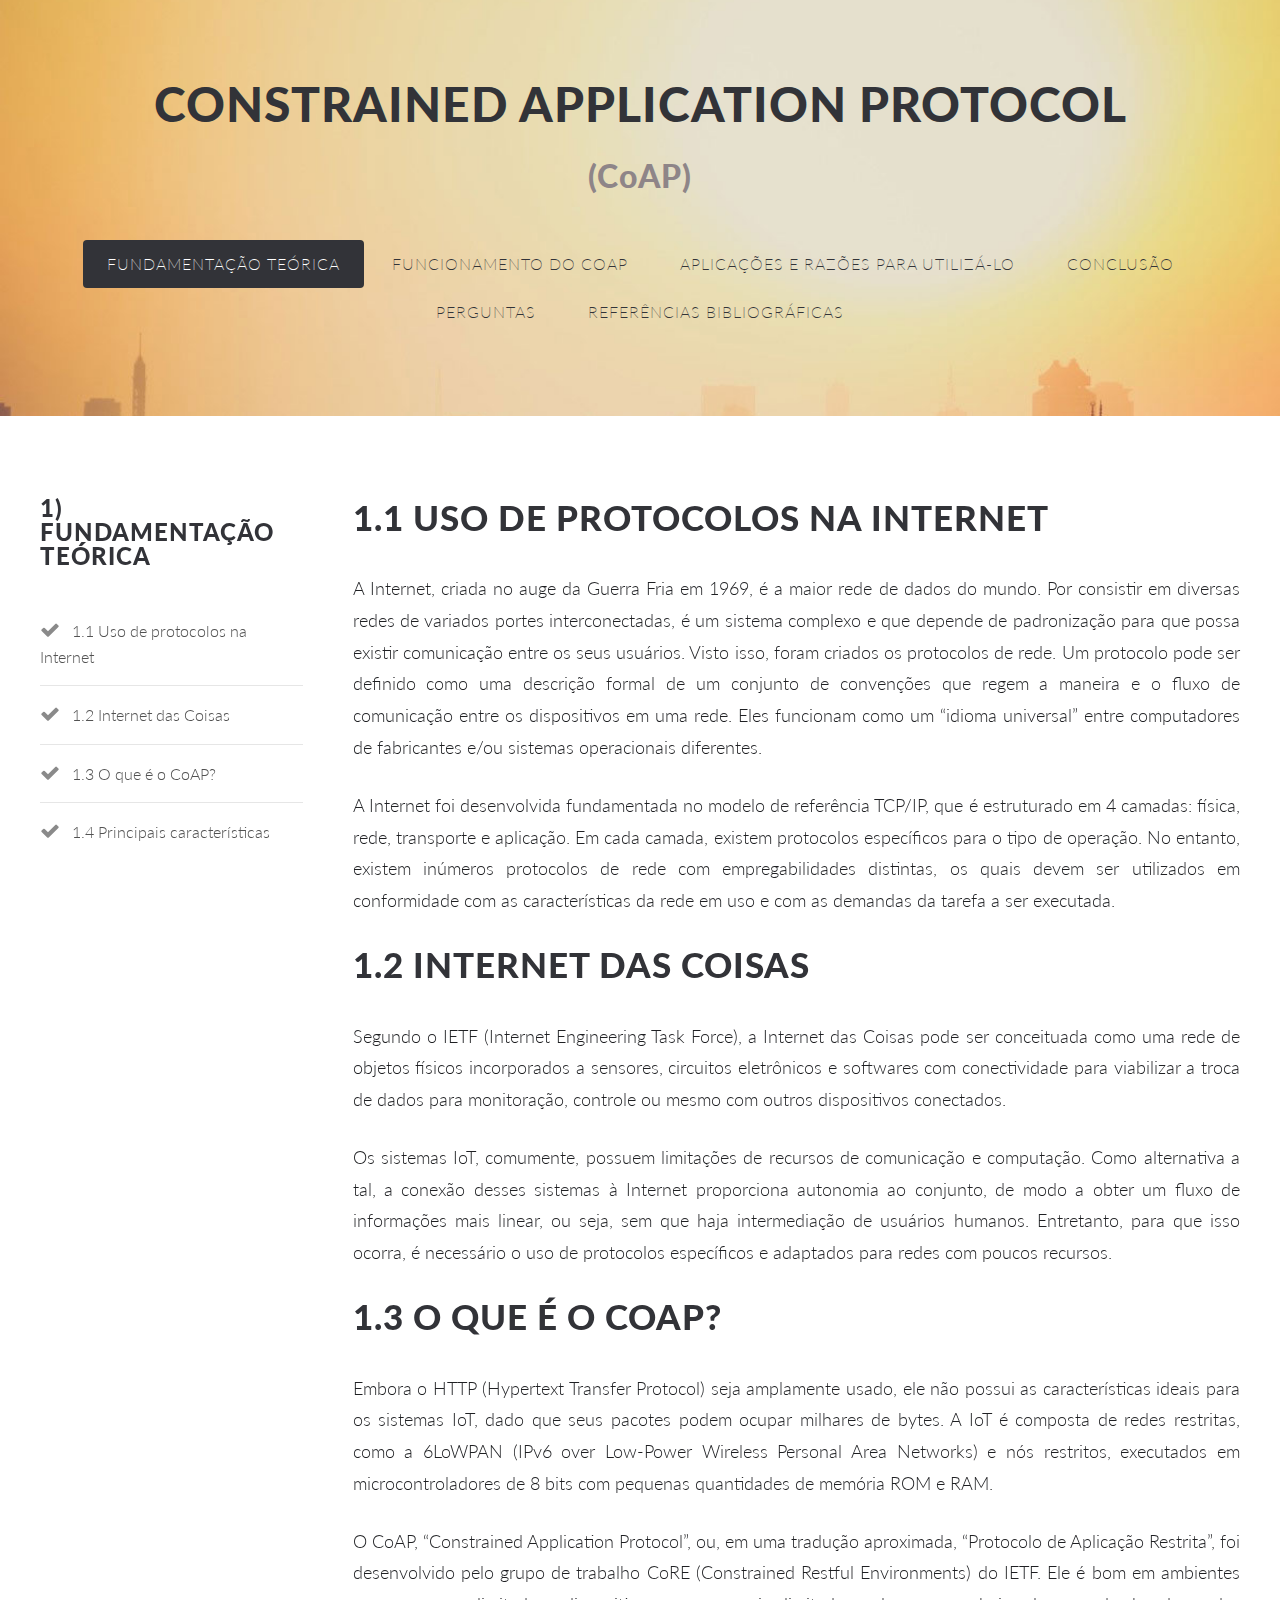
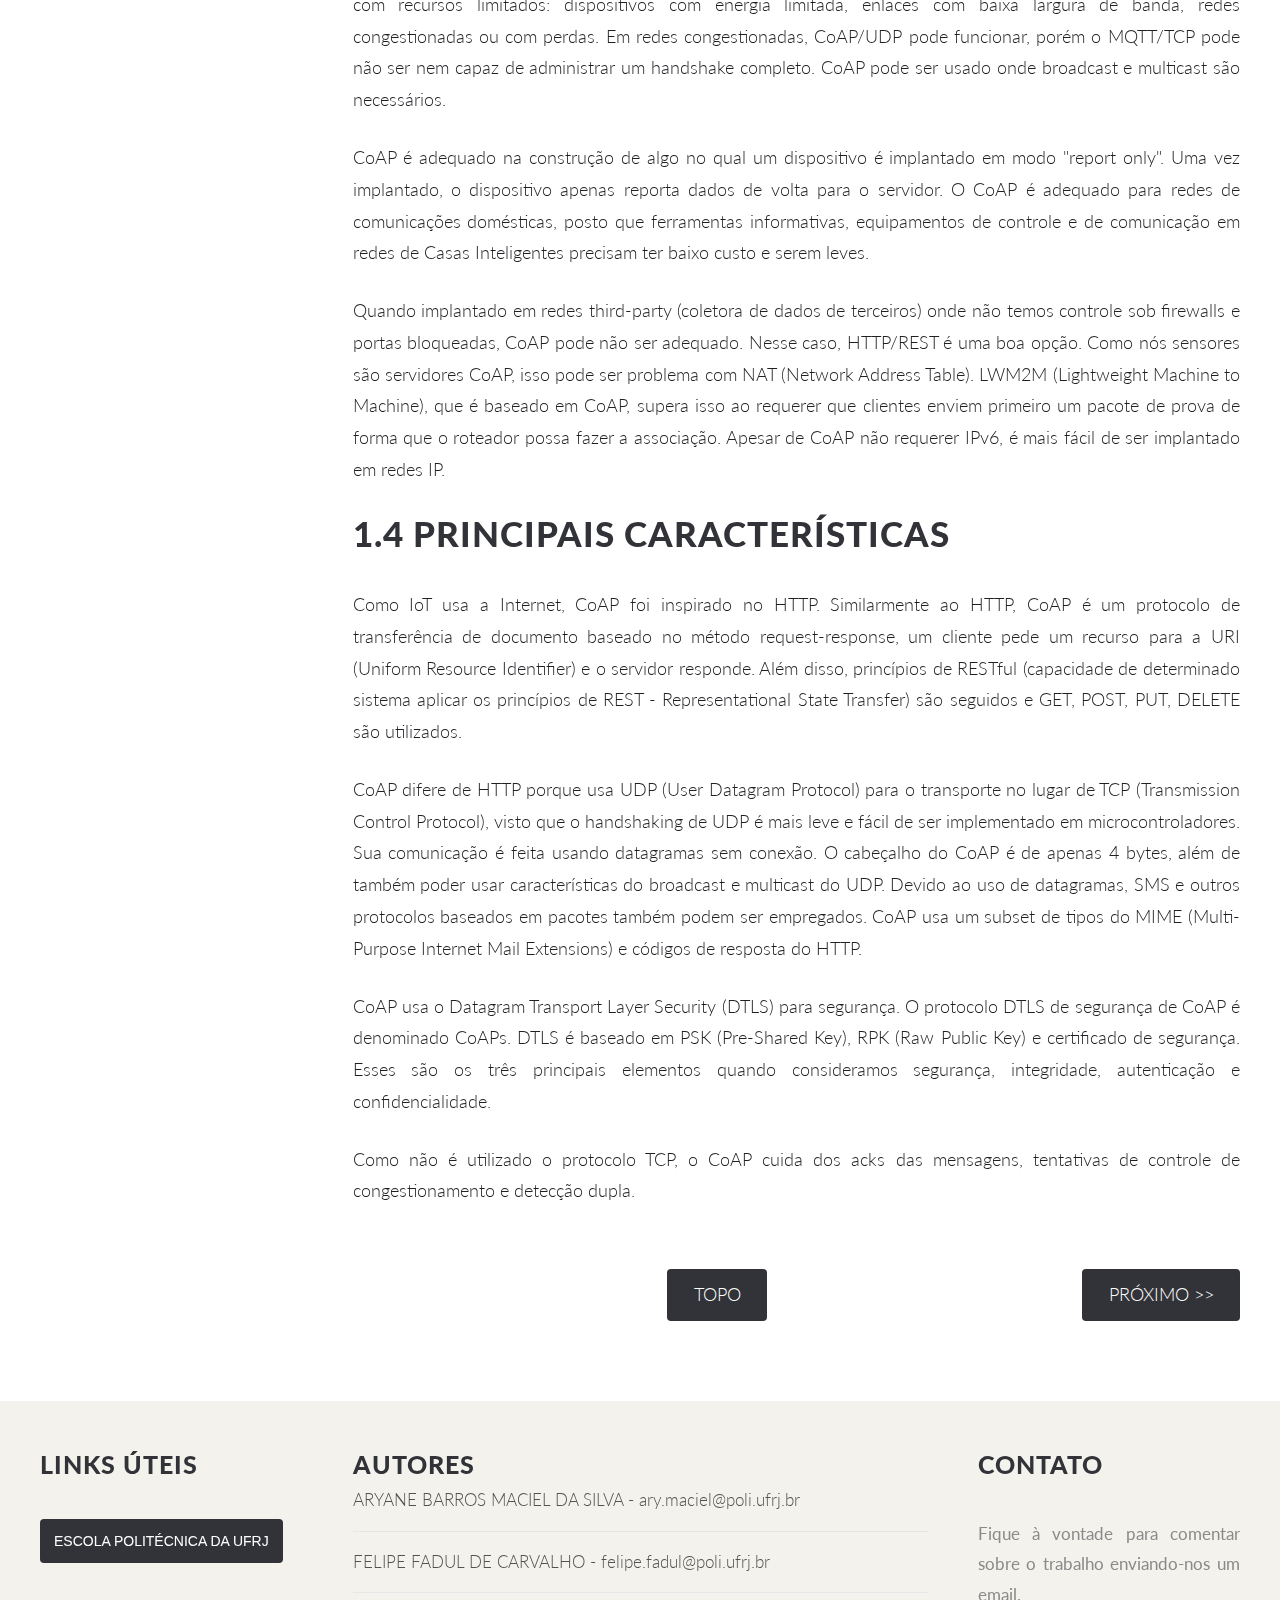
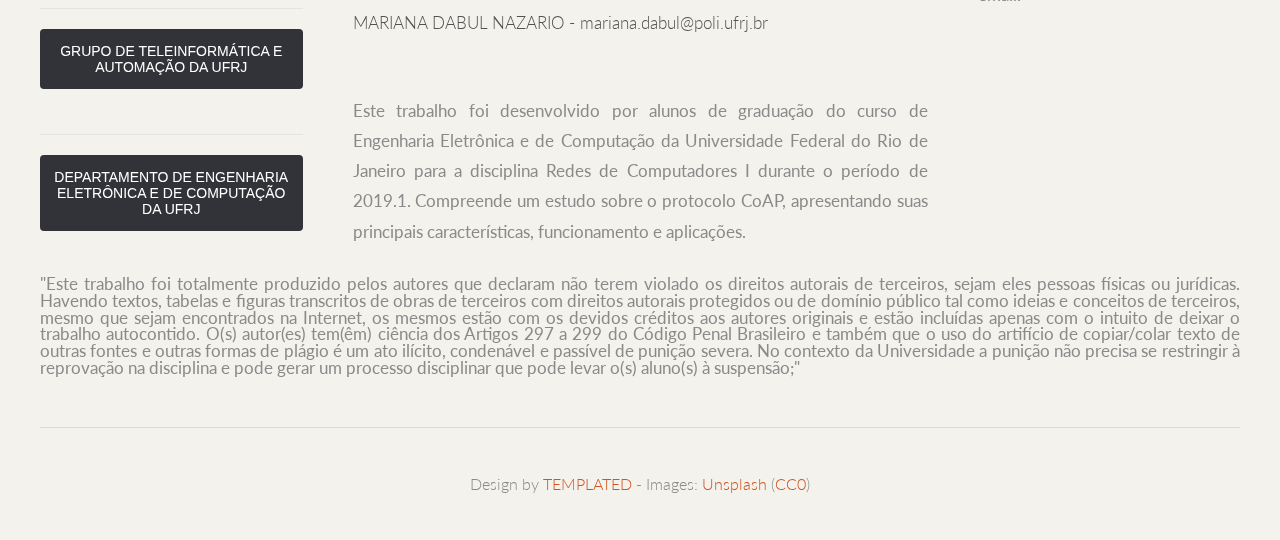
==== index.html @ 6d201aab "Adicionando conteúdo das páginas "Fundamentação Teórica" e "Funcionamento do CoAP"." ====
<!DOCTYPE HTML>
<!--
	Synchronous by TEMPLATED
    templated.co @templatedco
    Released for free under the Creative Commons Attribution 3.0 license (templated.co/license)
-->
<html>

<head>
	<title>CoAP</title>
	<meta http-equiv="content-type" content="text/html; charset=utf-8" />
	<meta name="description" content="" />
	<meta name="keywords" content="" />
	<link href='http://fonts.googleapis.com/css?family=Lato:300,400,700,900' rel='stylesheet' type='text/css'>
	<!--[if lte IE 8]><script src="js/html5shiv.js"></script><![endif]-->
	<script src="http://ajax.googleapis.com/ajax/libs/jquery/1.11.0/jquery.min.js"></script>
	<script src="js/skel.min.js"></script>
	<script src="js/skel-panels.min.js"></script>
	<script src="js/init.js"></script>
	<script type="text/javascript">
		function gerarLinkEmail(nome, usuario, dominio, assunto) {
			document.write("<a href=\"mailto");
			document.write(":" + usuario + "&#064;");
			document.write(dominio + "?subject=" + assunto + "\">" + nome + ' - ' + usuario + "&#064;" + dominio + "<\/a>");
		}
	</script>
	<noscript>
		<link rel="stylesheet" href="css/skel-noscript.css" />
		<link rel="stylesheet" href="css/style.css" />
	</noscript>
	<!--[if lte IE 8]><link rel="stylesheet" href="css/ie/v8.css" /><![endif]-->
	<!--[if lte IE 9]><link rel="stylesheet" href="css/ie/v9.css" /><![endif]-->
</head>

<body>
	<div id="wrapper">

		<!-- Header -->
		<div id="header">
			<div class="container">

				<!-- Logo -->
				<div id="logo">
					<h1><a href="#">Constrained Application Protocol</a></h1>
					<span><a href="#">(CoAP)</a></span>
				</div>

				<!-- Nav -->
				<nav id="nav">
					<ul>
						<li class="active"><a href="index.html">Fundamentação Teórica</a></li>
						<li><a href="funcionamento.html">Funcionamento do CoAP</a></li>
						<li><a href="aplicacoes.html">Aplicações e razões para utilizá-lo</a></li>
						<li><a href="conclusao.html">Conclusão</a></li>
						<li><a href="perguntas.html">Perguntas</a></li>
						<li><a href="referencias.html">Referências bibliográficas</a></li>
					</ul>
				</nav>
			</div>
		</div>
		<!-- /Header -->

		<div id="page">
			<div class="container">
				<div class="row">
					<div class="3u">
						<section id="sidebard2">
							<header>
								<h2>1) Fundamentação Teórica</h2>
							</header>
							<ul class="style1">
								<li class="first"><span class="fa fa-check"></span><a href="#">1.1 Uso de protocolos na	Internet</a></li>
								<li><span class="fa fa-check"></span><a href="#">1.2 Internet das Coisas</a></li>
								<li><span class="fa fa-check"></span><a href="#">1.3 O que é o CoAP?</a></li>
								<li><span class="fa fa-check"></span><a href="#">1.4 Principais características</a></li>
							</ul>
						</section>
					</div>

					<div class="9u skel-cell-important">
						<section id="content">
							<header>
								<h2>1.1 Uso de protocolos na Internet</h2>
							</header>
							<p>
								A Internet, criada no auge da Guerra Fria em 1969, é a maior rede de dados do mundo. Por
								consistir em diversas redes de variados portes interconectadas, é um sistema complexo e
								que depende de padronização para que possa existir comunicação entre os seus usuários.
								Visto isso, foram criados os protocolos de rede. Um protocolo pode ser definido como uma
								descrição formal de um conjunto de convenções que regem a maneira e o fluxo de
								comunicação entre os dispositivos em uma rede. Eles funcionam como um “idioma universal”
								entre computadores de fabricantes e/ou sistemas operacionais diferentes.
							</p>
							<p>
								A Internet foi desenvolvida fundamentada no modelo de referência TCP/IP, que é
								estruturado em 4 camadas: física, rede, transporte e aplicação. Em cada camada, existem
								protocolos específicos para o tipo de operação. No entanto, existem inúmeros protocolos
								de rede com empregabilidades distintas, os quais devem ser utilizados em conformidade
								com as características da rede em uso e com as demandas da tarefa a ser executada.
							</p>

							<header>
								<h2>1.2 Internet das Coisas</h2>
							</header>
							<p>
								Segundo o IETF (Internet Engineering Task Force), a Internet das Coisas pode ser
								conceituada como uma rede de objetos físicos incorporados a sensores, circuitos
								eletrônicos e softwares com conectividade para viabilizar a troca de dados para
								monitoração, controle ou mesmo com outros dispositivos conectados.
							</p>
							<p>
								Os sistemas IoT, comumente, possuem limitações de recursos de comunicação e computação.
								Como alternativa a tal, a conexão desses sistemas à Internet proporciona autonomia ao
								conjunto, de modo a obter um fluxo de informações mais linear, ou seja, sem que haja
								intermediação de usuários humanos. Entretanto, para que isso ocorra, é necessário o uso
								de protocolos específicos e adaptados para redes com poucos recursos.
							</p>

							<header>
								<h2>1.3 O que é o CoAP?</h2>
							</header>
							<p>
								Embora o HTTP (Hypertext Transfer Protocol) seja amplamente usado, ele não possui as
								características ideais para os sistemas IoT, dado que seus pacotes podem ocupar milhares
								de bytes. A IoT é composta de redes restritas, como a 6LoWPAN (IPv6 over Low-Power
								Wireless Personal Area Networks) e nós restritos, executados em microcontroladores de 8
								bits com pequenas quantidades de memória ROM e RAM.
							</p>
							<p>
								O CoAP, “Constrained Application Protocol”, ou, em uma tradução aproximada, “Protocolo
								de Aplicação Restrita”, foi desenvolvido pelo grupo de trabalho CoRE (Constrained
								Restful Environments) do IETF. Ele é bom em ambientes com recursos limitados:
								dispositivos com energia limitada, enlaces com baixa largura de banda, redes
								congestionadas ou com perdas. Em redes congestionadas, CoAP/UDP pode funcionar, porém o
								MQTT/TCP pode não ser nem capaz de administrar um handshake completo. CoAP pode ser
								usado onde broadcast e multicast são necessários.
							</p>
							<p>
								CoAP é adequado na construção de algo no qual um dispositivo é implantado em modo
								"report only". Uma vez implantado, o dispositivo apenas reporta dados de volta para o
								servidor. O CoAP é adequado para redes de comunicações domésticas, posto que ferramentas
								informativas, equipamentos de controle e de comunicação em redes de Casas Inteligentes
								precisam ter baixo custo e serem leves.
							</p>
							<p>
								Quando implantado em redes third-party (coletora de dados de terceiros) onde não temos
								controle sob firewalls e portas bloqueadas, CoAP pode não ser adequado. Nesse caso,
								HTTP/REST é uma boa opção. Como nós sensores são servidores CoAP, isso pode ser problema
								com NAT (Network Address Table). LWM2M (Lightweight Machine to Machine), que é baseado
								em CoAP, supera isso ao requerer que clientes enviem primeiro um pacote de prova de
								forma que o roteador possa fazer a associação. Apesar de CoAP não requerer IPv6, é mais
								fácil de ser implantado em redes IP.
							</p>

							<header>
								<h2>1.4 Principais características</h2>
							</header>
							<p>
								Como IoT usa a Internet, CoAP foi inspirado no HTTP. Similarmente ao HTTP, CoAP é um
								protocolo de transferência de documento baseado no método request-response, um cliente
								pede um recurso para a URI (Uniform Resource Identifier) e o servidor responde. Além
								disso, princípios de RESTful (capacidade de determinado sistema aplicar os princípios de
								REST - Representational State Transfer) são seguidos e GET, POST, PUT, DELETE são
								utilizados.
							</p>
							<p>
								CoAP difere de HTTP porque usa UDP (User Datagram Protocol) para o transporte no lugar
								de TCP (Transmission Control Protocol), visto que o handshaking de UDP é mais leve e
								fácil de ser implementado em microcontroladores. Sua comunicação é feita usando
								datagramas sem conexão. O cabeçalho do CoAP é de apenas 4 bytes, além de também poder
								usar características do broadcast e multicast do UDP. Devido ao uso de datagramas, SMS e
								outros protocolos baseados em pacotes também podem ser empregados. CoAP usa um subset de
								tipos do MIME (Multi-Purpose Internet Mail Extensions) e códigos de resposta do HTTP.
							</p>
							<p>
								CoAP usa o Datagram Transport Layer Security (DTLS) para segurança. O protocolo DTLS de
								segurança de CoAP é denominado CoAPs. DTLS é baseado em PSK (Pre-Shared Key), RPK (Raw
								Public Key) e certificado de segurança. Esses são os três principais elementos quando
								consideramos segurança, integridade, autenticação e confidencialidade.
							</p>
							<p>
								Como não é utilizado o protocolo TCP, o CoAP cuida dos acks das mensagens, tentativas de
								controle de congestionamento e detecção dupla.
							</p>
						</section>
						<div style="text-align: center">
							<a href="#" class="button">Topo</a>
							<a href="funcionamento.html" class="button" style="float: right">Próximo &gt&gt</a>
						</div>
					</div>
				</div>

			</div>
		</div>


		<!-- Footer -->
		<div id="footer">
			<div class="container">
				<div class="row">
					<div class="3u">
						<section id="box1">
							<header>
								<h2>Links úteis</h2>
							</header>
							<ul class="style3">
								<li class="first">
									<p class="linkButton"><a href="http://www.poli.ufrj.br/" target="_blank">Escola
											Politécnica da UFRJ</a></p>
								</li>
								<li>
									<p class="linkButton"><a href="https://www.gta.ufrj.br/" target="_blank">Grupo de
											Teleinformática e Automação da UFRJ</a></p>
								</li>
								<li>
									<p class="linkButton"><a href="https://www.del.ufrj.br/"
											target="_blank">Departamento de Engenharia Eletrônica e de Computação da
											UFRJ</a></p>
								</li>
							</ul>
						</section>
					</div>
					<div class="6u">
						<section id="box2">
							<header>
								<h2>Autores</h2>
								<ul class="style1">
									<li class="first">
										<script type="text/javascript">
											gerarLinkEmail('ARYANE BARROS MACIEL DA SILVA', 'ary&#046;maciel', 'poli&#046;ufrj&#046;br', 'Feedback sobre o site do CoAP...');
										</script>
									</li>
									<li>
										<script type="text/javascript">
											gerarLinkEmail('FELIPE FADUL DE CARVALHO', 'felipe&#046;fadul', 'poli&#046;ufrj&#046;br', 'Feedback sobre o site do CoAP...');
										</script>
									</li>
									<li>
										<script type="text/javascript">
											gerarLinkEmail('MARIANA DABUL NAZARIO', 'mariana&#046;dabul', 'poli&#046;ufrj&#046;br', 'Feedback sobre o site do CoAP...');
										</script>
									</li>
									<noscript>
										<em>Endereço de email protegido por JavaScript. Por favor, ative o JavaScript
											para visualizar o email.</em>
									</noscript>
								</ul>
							</header>
							<div style="text-align: justify">
								<p>Este trabalho foi desenvolvido por alunos de graduação do curso de Engenharia
									Eletrônica e de Computação da Universidade Federal do Rio de Janeiro para a
									disciplina Redes de Computadores I durante o período de 2019.1. Compreende um estudo
									sobre o protocolo <i>CoAP</i>, apresentando suas principais características,
									funcionamento e aplicações.</p>
							</div>
						</section>
					</div>
					<div class="3u">
						<section id="box3">
							<header>
								<h2>Contato</h2>
							</header>
							<div style="text-align: justify">
								<p>Fique à vontade para comentar sobre o trabalho enviando-nos um email.</p>
							</div>
						</section>
					</div>
					<div style="text-align: justify">
						"Este trabalho foi totalmente produzido pelos autores que declaram não terem violado os direitos
						autorais de terceiros, sejam eles pessoas físicas ou jurídicas. Havendo textos, tabelas e
						figuras transcritos de obras de terceiros com direitos autorais protegidos ou de domínio público
						tal como ideias e conceitos de terceiros, mesmo que sejam encontrados na Internet, os mesmos
						estão com os devidos créditos aos autores originais e estão incluídas apenas com o intuito de
						deixar o trabalho autocontido. O(s) autor(es) tem(êm) ciência dos Artigos 297 a 299 do Código
						Penal Brasileiro e também que o uso do artifício de copiar/colar texto de outras fontes e outras
						formas de plágio é um ato ilícito, condenável e passível de punição severa. No contexto da
						Universidade a punição não precisa se restringir à reprovação na disciplina e pode gerar um
						processo disciplinar que pode levar o(s) aluno(s) à suspensão;"
					</div>
				</div>
			</div>
		</div>

		<!-- Copyright -->
		<div id="copyright">
			<div class="container">
				Design by <a href="http://templated.co" target="_blank">TEMPLATED</a> - Images: <a
					href="http://unsplash.com" target="_blank">Unsplash</a> (<a href="https://unsplash.com/license"
					target="_blank">CC0</a>)
			</div>
		</div>

	</div>
</body>

</html>
---- css/skel-noscript.css ----
/* Resets (http://meyerweb.com/eric/tools/css/reset/ | v2.0 | 20110126 | License: none (public domain)) */

	html,body,div,span,applet,object,iframe,h1,h2,h3,h4,h5,h6,p,blockquote,pre,a,abbr,acronym,address,big,cite,code,del,dfn,em,img,ins,kbd,q,s,samp,small,strike,strong,sub,sup,tt,var,b,u,i,center,dl,dt,dd,ol,ul,li,fieldset,form,label,legend,table,caption,tbody,tfoot,thead,tr,th,td,article,aside,canvas,details,embed,figure,figcaption,footer,header,hgroup,menu,nav,output,ruby,section,summary,time,mark,audio,video{margin:0;padding:0;border:0;font-size:100%;font:inherit;vertical-align:baseline;}article,aside,details,figcaption,figure,footer,header,hgroup,menu,nav,section{display:block;}body{line-height:1;}ol,ul{list-style:none;}blockquote,q{quotes:none;}blockquote:before,blockquote:after,q:before,q:after{content:'';content:none;}table{border-collapse:collapse;border-spacing:0;}body{-webkit-text-size-adjust:none}

/* Box Model */

	*, *:before, *:after {
		-moz-box-sizing: border-box;
		-webkit-box-sizing: border-box;
		-o-box-sizing: border-box;
		-ms-box-sizing: border-box;
		box-sizing: border-box;
	}

/* Container */

	body {
		min-width: 1200px;
	}

	.container {
		width: 1200px;
		margin-left: auto;
		margin-right: auto;
	}

	/* Modifiers */
	
		.container.small {
			width: 900px;
		}

		.container.big {
			width: 100%;
			max-width: 1500px;
			min-width: 1200px;
		}

/* Grid */

	/* Cells */

		.\31 2u { width: 100% }
		.\31 1u { width: 91.6666666667% }
		.\31 0u { width: 83.3333333333% }
		.\39 u { width: 75% }
		.\38 u { width: 66.6666666667% }
		.\37 u { width: 58.3333333333% }
		.\36 u { width: 50% }
		.\35 u { width: 41.6666666667% }
		.\34 u { width: 33.3333333333% }
		.\33 u { width: 25% }
		.\32 u { width: 16.6666666667% }
		.\31 u { width: 8.3333333333% }
		.\-11u { margin-left: 91.6666666667% }
		.\-10u { margin-left: 83.3333333333% }
		.\-9u { margin-left: 75% }
		.\-8u { margin-left: 66.6666666667% }
		.\-7u { margin-left: 58.3333333333% }
		.\-6u { margin-left: 50% }
		.\-5u { margin-left: 41.6666666667% }
		.\-4u { margin-left: 33.3333333333% }
		.\-3u { margin-left: 25% }
		.\-2u { margin-left: 16.6666666667% }
		.\-1u { margin-left: 8.3333333333% }

		.row > * {
			padding: 50px 0 0 50px;
			float: left;
			-moz-box-sizing: border-box;
			-webkit-box-sizing: border-box;
			-o-box-sizing: border-box;
			-ms-box-sizing: border-box;
			box-sizing: border-box;
		}

		.row + .row > * {
			padding-top: 50px;
		}

		.row {
			margin-left: -50px;
		}

	/* Rows */

		.row:after {
			content: '';
			display: block;
			clear: both;
			height: 0;
		}

		.row:first-child > * {
			padding-top: 0;
		}

		.row > * {
			padding-top: 0;
		}

		/* Modifiers */

			/* Flush */

				.row.flush {
					margin-left: 0;
				}

				.row.flush > * {
					padding: 0 !important;
				}

			/* Quarter */

				.row.quarter > * {
					padding: 12.5px 0 0 12.5px;
				}

				.row.quarter + .row.quarter > * {
					padding-top: 12.5px;
				}

				.row.quarter {
					margin-left: -12.5px;
				}

			/* Half */

				.row.half > * {
					padding: 25px 0 0 25px;
				}

				.row.half + .row.half > * {
					padding-top: 25px;
				}

				.row.half {
					margin-left: -25px;
				}

			/* One and (a) Half */

				.row.oneandhalf > * {
					padding: 75px 0 0 75px;
				}

				.row.oneandhalf + .row.oneandhalf > * {
					padding-top: 75px;
				}

				.row.oneandhalf {
					margin-left: -75px;
				}

			/* Double */

				.row.double > * {
					padding: 100px 0 0 100px;
				}

				.row.double + .row.double > * {
					padding-top: 100px;
				}

				.row.double {
					margin-left: -100px;
				}
---- css/style.css ----
/*
	Synchronous by TEMPLATED
    templated.co @templatedco
    Released for free under the Creative Commons Attribution 3.0 license (templated.co/license)
*/

@charset 'UTF-8';
@font-face{font-family:'FontAwesome';src:url('font/fontawesome-webfont.eot?v=4.0.1');src:url('font/fontawesome-webfont.eot?#iefix&v=4.0.1') format('embedded-opentype'),url('font/fontawesome-webfont.woff?v=4.0.1') format('woff'),url('font/fontawesome-webfont.ttf?v=4.0.1') format('truetype'),url('font/fontawesome-webfont.svg?v=4.0.1#fontawesomeregular') format('svg');font-weight:normal;font-style:normal}

/*********************************************************************************/
/* Basic                                                                         */
/*********************************************************************************/

	body {
		margin: 0px;
		padding: 0px;
		background: #f3f2ed;
		font-family: 'Lato', sans-serif;
		font-size: 12pt;
		font-weight: 300;
		color: #8A8A8A;
	}

	h1, h2, h3 {
		margin: 0px;
		padding: 0px;
		font-weight: 300;
	}

	p {
		margin-bottom: 1.5em;
		line-height: 180%;
	}

	a {
		color: #D1551F;
	}

	strong {
		font-weight: 700;
		color: #2A2A2A;
	}

	/* Images */

		.image
		{
			display: inline-block;
		}
		
			.image img
			{
				display: block;
				width: 100%;
			}

			.image.featured
			{
				display: block;
				width: 100%;
				margin: 0 0 2em 0;
			}
			
			.image.full
			{
				display: block;
				width: 100%;
				margin: 0 0 2em 0;
			}
			
			.image.left
			{
				float: left;
				margin: 0 2em 2em 0;
			}
			
			.image.centered
			{
				display: block;
				margin: 0 0 2em 0;
			}

				.image.centered img
				{
					margin: 0 auto;
					width: auto;
				}


	header
	{
		margin-bottom: 2.5em;
	}

	header h2
	{
		letter-spacing: 1px;
		text-transform: uppercase;
		font-weight: 900;
		font-size: 1.5em;
		color: #323338;
	}

	header .byline
	{
	}
	
/*********************************************************************************/
/* Icons                                                                         */
/* Powered by Font Awesome by Dave Gandy | http://fontawesome.io                 */
/* Licensed under the SIL OFL 1.1 (font), MIT (CSS)                              */
/*********************************************************************************/

	.fa
	{
		text-decoration: none;
	}

		.fa.solo
		{
		}
		
			.fa.solo span
			{
				display: none;
			}

		.fa:before
		{
			display:inline-block;
			font-family: FontAwesome;
			font-size: 1.25em;
			text-decoration: none;
			font-style: normal;
			font-weight: normal;
			line-height: 1;
			-webkit-font-smoothing:antialiased;
			-moz-osx-font-smoothing:grayscale;
		}

		.fa-lg{font-size:1.3333333333333333em;line-height:.75em;vertical-align:-15%}
		.fa-2x{font-size:2em}
		.fa-3x{font-size:3em}
		.fa-4x{font-size:4em}
		.fa-5x{font-size:5em}
		.fa-fw{width:1.2857142857142858em;text-align:center}
		.fa-ul{padding-left:0;margin-left:2.142857142857143em;list-style-type:none}.fa-ul>li{position:relative}
		.fa-li{position:absolute;left:-2.142857142857143em;width:2.142857142857143em;top:.14285714285714285em;text-align:center}.fa-li.fa-lg{left:-1.8571428571428572em}
		.fa-border{padding:.2em .25em .15em;border:solid .08em #eee;border-radius:.1em}
		.pull-right{float:right}
		.pull-left{float:left}
		.fa.pull-left{margin-right:.3em}
		.fa.pull-right{margin-left:.3em}
		.fa-spin{-webkit-animation:spin 2s infinite linear;-moz-animation:spin 2s infinite linear;-o-animation:spin 2s infinite linear;animation:spin 2s infinite linear}
		@-moz-keyframes spin{0%{-moz-transform:rotate(0deg)} 100%{-moz-transform:rotate(359deg)}}@-webkit-keyframes spin{0%{-webkit-transform:rotate(0deg)} 100%{-webkit-transform:rotate(359deg)}}@-o-keyframes spin{0%{-o-transform:rotate(0deg)} 100%{-o-transform:rotate(359deg)}}@-ms-keyframes spin{0%{-ms-transform:rotate(0deg)} 100%{-ms-transform:rotate(359deg)}}@keyframes spin{0%{transform:rotate(0deg)} 100%{transform:rotate(359deg)}}.fa-rotate-90{filter:progid:DXImageTransform.Microsoft.BasicImage(rotation=1);-webkit-transform:rotate(90deg);-moz-transform:rotate(90deg);-ms-transform:rotate(90deg);-o-transform:rotate(90deg);transform:rotate(90deg)}
		.fa-rotate-180{filter:progid:DXImageTransform.Microsoft.BasicImage(rotation=2);-webkit-transform:rotate(180deg);-moz-transform:rotate(180deg);-ms-transform:rotate(180deg);-o-transform:rotate(180deg);transform:rotate(180deg)}
		.fa-rotate-270{filter:progid:DXImageTransform.Microsoft.BasicImage(rotation=3);-webkit-transform:rotate(270deg);-moz-transform:rotate(270deg);-ms-transform:rotate(270deg);-o-transform:rotate(270deg);transform:rotate(270deg)}
		.fa-flip-horizontal{filter:progid:DXImageTransform.Microsoft.BasicImage(rotation=0, mirror=1);-webkit-transform:scale(-1, 1);-moz-transform:scale(-1, 1);-ms-transform:scale(-1, 1);-o-transform:scale(-1, 1);transform:scale(-1, 1)}
		.fa-flip-vertical{filter:progid:DXImageTransform.Microsoft.BasicImage(rotation=2, mirror=1);-webkit-transform:scale(1, -1);-moz-transform:scale(1, -1);-ms-transform:scale(1, -1);-o-transform:scale(1, -1);transform:scale(1, -1)}
		.fa-stack{position:relative;display:inline-block;width:2em;height:2em;line-height:2em;vertical-align:middle}
		.fa-stack-1x,.fa-stack-2x{position:absolute;left:0;width:100%;text-align:center}
		.fa-stack-1x{line-height:inherit}
		.fa-stack-2x{font-size:2em}
		.fa-inverse{color:#fff}
		.fa-glass:before{content:"\f000"}
		.fa-music:before{content:"\f001"}
		.fa-search:before{content:"\f002"}
		.fa-envelope-o:before{content:"\f003"}
		.fa-heart:before{content:"\f004"}
		.fa-star:before{content:"\f005"}
		.fa-star-o:before{content:"\f006"}
		.fa-user:before{content:"\f007"}
		.fa-film:before{content:"\f008"}
		.fa-th-large:before{content:"\f009"}
		.fa-th:before{content:"\f00a"}
		.fa-th-list:before{content:"\f00b"}
		.fa-check:before{content:"\f00c"}
		.fa-times:before{content:"\f00d"}
		.fa-search-plus:before{content:"\f00e"}
		.fa-search-minus:before{content:"\f010"}
		.fa-power-off:before{content:"\f011"}
		.fa-signal:before{content:"\f012"}
		.fa-gear:before,.fa-cog:before{content:"\f013"}
		.fa-trash-o:before{content:"\f014"}
		.fa-home:before{content:"\f015"}
		.fa-file-o:before{content:"\f016"}
		.fa-clock-o:before{content:"\f017"}
		.fa-road:before{content:"\f018"}
		.fa-download:before{content:"\f019"}
		.fa-arrow-circle-o-down:before{content:"\f01a"}
		.fa-arrow-circle-o-up:before{content:"\f01b"}
		.fa-inbox:before{content:"\f01c"}
		.fa-play-circle-o:before{content:"\f01d"}
		.fa-rotate-right:before,.fa-repeat:before{content:"\f01e"}
		.fa-refresh:before{content:"\f021"}
		.fa-list-alt:before{content:"\f022"}
		.fa-lock:before{content:"\f023"}
		.fa-flag:before{content:"\f024"}
		.fa-headphones:before{content:"\f025"}
		.fa-volume-off:before{content:"\f026"}
		.fa-volume-down:before{content:"\f027"}
		.fa-volume-up:before{content:"\f028"}
		.fa-qrcode:before{content:"\f029"}
		.fa-barcode:before{content:"\f02a"}
		.fa-tag:before{content:"\f02b"}
		.fa-tags:before{content:"\f02c"}
		.fa-book:before{content:"\f02d"}
		.fa-bookmark:before{content:"\f02e"}
		.fa-print:before{content:"\f02f"}
		.fa-camera:before{content:"\f030"}
		.fa-font:before{content:"\f031"}
		.fa-bold:before{content:"\f032"}
		.fa-italic:before{content:"\f033"}
		.fa-text-height:before{content:"\f034"}
		.fa-text-width:before{content:"\f035"}
		.fa-align-left:before{content:"\f036"}
		.fa-align-center:before{content:"\f037"}
		.fa-align-right:before{content:"\f038"}
		.fa-align-justify:before{content:"\f039"}
		.fa-list:before{content:"\f03a"}
		.fa-dedent:before,.fa-outdent:before{content:"\f03b"}
		.fa-indent:before{content:"\f03c"}
		.fa-video-camera:before{content:"\f03d"}
		.fa-picture-o:before{content:"\f03e"}
		.fa-pencil:before{content:"\f040"}
		.fa-map-marker:before{content:"\f041"}
		.fa-adjust:before{content:"\f042"}
		.fa-tint:before{content:"\f043"}
		.fa-edit:before,.fa-pencil-square-o:before{content:"\f044"}
		.fa-share-square-o:before{content:"\f045"}
		.fa-check-square-o:before{content:"\f046"}
		.fa-move:before{content:"\f047"}
		.fa-step-backward:before{content:"\f048"}
		.fa-fast-backward:before{content:"\f049"}
		.fa-backward:before{content:"\f04a"}
		.fa-play:before{content:"\f04b"}
		.fa-pause:before{content:"\f04c"}
		.fa-stop:before{content:"\f04d"}
		.fa-forward:before{content:"\f04e"}
		.fa-fast-forward:before{content:"\f050"}
		.fa-step-forward:before{content:"\f051"}
		.fa-eject:before{content:"\f052"}
		.fa-chevron-left:before{content:"\f053"}
		.fa-chevron-right:before{content:"\f054"}
		.fa-plus-circle:before{content:"\f055"}
		.fa-minus-circle:before{content:"\f056"}
		.fa-times-circle:before{content:"\f057"}
		.fa-check-circle:before{content:"\f058"}
		.fa-question-circle:before{content:"\f059"}
		.fa-info-circle:before{content:"\f05a"}
		.fa-crosshairs:before{content:"\f05b"}
		.fa-times-circle-o:before{content:"\f05c"}
		.fa-check-circle-o:before{content:"\f05d"}
		.fa-ban:before{content:"\f05e"}
		.fa-arrow-left:before{content:"\f060"}
		.fa-arrow-right:before{content:"\f061"}
		.fa-arrow-up:before{content:"\f062"}
		.fa-arrow-down:before{content:"\f063"}
		.fa-mail-forward:before,.fa-share:before{content:"\f064"}
		.fa-resize-full:before{content:"\f065"}
		.fa-resize-small:before{content:"\f066"}
		.fa-plus:before{content:"\f067"}
		.fa-minus:before{content:"\f068"}
		.fa-asterisk:before{content:"\f069"}
		.fa-exclamation-circle:before{content:"\f06a"}
		.fa-gift:before{content:"\f06b"}
		.fa-leaf:before{content:"\f06c"}
		.fa-fire:before{content:"\f06d"}
		.fa-eye:before{content:"\f06e"}
		.fa-eye-slash:before{content:"\f070"}
		.fa-warning:before,.fa-exclamation-triangle:before{content:"\f071"}
		.fa-plane:before{content:"\f072"}
		.fa-calendar:before{content:"\f073"}
		.fa-random:before{content:"\f074"}
		.fa-comment:before{content:"\f075"}
		.fa-magnet:before{content:"\f076"}
		.fa-chevron-up:before{content:"\f077"}
		.fa-chevron-down:before{content:"\f078"}
		.fa-retweet:before{content:"\f079"}
		.fa-shopping-cart:before{content:"\f07a"}
		.fa-folder:before{content:"\f07b"}
		.fa-folder-open:before{content:"\f07c"}
		.fa-resize-vertical:before{content:"\f07d"}
		.fa-resize-horizontal:before{content:"\f07e"}
		.fa-bar-chart-o:before{content:"\f080"}
		.fa-twitter-square:before{content:"\f081"}
		.fa-facebook-square:before{content:"\f082"}
		.fa-camera-retro:before{content:"\f083"}
		.fa-key:before{content:"\f084"}
		.fa-gears:before,.fa-cogs:before{content:"\f085"}
		.fa-comments:before{content:"\f086"}
		.fa-thumbs-o-up:before{content:"\f087"}
		.fa-thumbs-o-down:before{content:"\f088"}
		.fa-star-half:before{content:"\f089"}
		.fa-heart-o:before{content:"\f08a"}
		.fa-sign-out:before{content:"\f08b"}
		.fa-linkedin-square:before{content:"\f08c"}
		.fa-thumb-tack:before{content:"\f08d"}
		.fa-external-link:before{content:"\f08e"}
		.fa-sign-in:before{content:"\f090"}
		.fa-trophy:before{content:"\f091"}
		.fa-github-square:before{content:"\f092"}
		.fa-upload:before{content:"\f093"}
		.fa-lemon-o:before{content:"\f094"}
		.fa-phone:before{content:"\f095"}
		.fa-square-o:before{content:"\f096"}
		.fa-bookmark-o:before{content:"\f097"}
		.fa-phone-square:before{content:"\f098"}
		.fa-twitter:before{content:"\f099"}
		.fa-facebook:before{content:"\f09a"}
		.fa-github:before{content:"\f09b"}
		.fa-unlock:before{content:"\f09c"}
		.fa-credit-card:before{content:"\f09d"}
		.fa-rss:before{content:"\f09e"}
		.fa-hdd-o:before{content:"\f0a0"}
		.fa-bullhorn:before{content:"\f0a1"}
		.fa-bell:before{content:"\f0f3"}
		.fa-certificate:before{content:"\f0a3"}
		.fa-hand-o-right:before{content:"\f0a4"}
		.fa-hand-o-left:before{content:"\f0a5"}
		.fa-hand-o-up:before{content:"\f0a6"}
		.fa-hand-o-down:before{content:"\f0a7"}
		.fa-arrow-circle-left:before{content:"\f0a8"}
		.fa-arrow-circle-right:before{content:"\f0a9"}
		.fa-arrow-circle-up:before{content:"\f0aa"}
		.fa-arrow-circle-down:before{content:"\f0ab"}
		.fa-globe:before{content:"\f0ac"}
		.fa-wrench:before{content:"\f0ad"}
		.fa-tasks:before{content:"\f0ae"}
		.fa-filter:before{content:"\f0b0"}
		.fa-briefcase:before{content:"\f0b1"}
		.fa-fullscreen:before{content:"\f0b2"}
		.fa-group:before{content:"\f0c0"}
		.fa-chain:before,.fa-link:before{content:"\f0c1"}
		.fa-cloud:before{content:"\f0c2"}
		.fa-flask:before{content:"\f0c3"}
		.fa-cut:before,.fa-scissors:before{content:"\f0c4"}
		.fa-copy:before,.fa-files-o:before{content:"\f0c5"}
		.fa-paperclip:before{content:"\f0c6"}
		.fa-save:before,.fa-floppy-o:before{content:"\f0c7"}
		.fa-square:before{content:"\f0c8"}
		.fa-reorder:before{content:"\f0c9"}
		.fa-list-ul:before{content:"\f0ca"}
		.fa-list-ol:before{content:"\f0cb"}
		.fa-strikethrough:before{content:"\f0cc"}
		.fa-underline:before{content:"\f0cd"}
		.fa-table:before{content:"\f0ce"}
		.fa-magic:before{content:"\f0d0"}
		.fa-truck:before{content:"\f0d1"}
		.fa-pinterest:before{content:"\f0d2"}
		.fa-pinterest-square:before{content:"\f0d3"}
		.fa-google-plus-square:before{content:"\f0d4"}
		.fa-google-plus:before{content:"\f0d5"}
		.fa-money:before{content:"\f0d6"}
		.fa-caret-down:before{content:"\f0d7"}
		.fa-caret-up:before{content:"\f0d8"}
		.fa-caret-left:before{content:"\f0d9"}
		.fa-caret-right:before{content:"\f0da"}
		.fa-columns:before{content:"\f0db"}
		.fa-unsorted:before,.fa-sort:before{content:"\f0dc"}
		.fa-sort-down:before,.fa-sort-asc:before{content:"\f0dd"}
		.fa-sort-up:before,.fa-sort-desc:before{content:"\f0de"}
		.fa-envelope:before{content:"\f0e0"}
		.fa-linkedin:before{content:"\f0e1"}
		.fa-rotate-left:before,.fa-undo:before{content:"\f0e2"}
		.fa-legal:before,.fa-gavel:before{content:"\f0e3"}
		.fa-dashboard:before,.fa-tachometer:before{content:"\f0e4"}
		.fa-comment-o:before{content:"\f0e5"}
		.fa-comments-o:before{content:"\f0e6"}
		.fa-flash:before,.fa-bolt:before{content:"\f0e7"}
		.fa-sitemap:before{content:"\f0e8"}
		.fa-umbrella:before{content:"\f0e9"}
		.fa-paste:before,.fa-clipboard:before{content:"\f0ea"}
		.fa-lightbulb-o:before{content:"\f0eb"}
		.fa-exchange:before{content:"\f0ec"}
		.fa-cloud-download:before{content:"\f0ed"}
		.fa-cloud-upload:before{content:"\f0ee"}
		.fa-user-md:before{content:"\f0f0"}
		.fa-stethoscope:before{content:"\f0f1"}
		.fa-suitcase:before{content:"\f0f2"}
		.fa-bell-o:before{content:"\f0a2"}
		.fa-coffee:before{content:"\f0f4"}
		.fa-cutlery:before{content:"\f0f5"}
		.fa-file-text-o:before{content:"\f0f6"}
		.fa-building:before{content:"\f0f7"}
		.fa-hospital:before{content:"\f0f8"}
		.fa-ambulance:before{content:"\f0f9"}
		.fa-medkit:before{content:"\f0fa"}
		.fa-fighter-jet:before{content:"\f0fb"}
		.fa-beer:before{content:"\f0fc"}
		.fa-h-square:before{content:"\f0fd"}
		.fa-plus-square:before{content:"\f0fe"}
		.fa-angle-double-left:before{content:"\f100"}
		.fa-angle-double-right:before{content:"\f101"}
		.fa-angle-double-up:before{content:"\f102"}
		.fa-angle-double-down:before{content:"\f103"}
		.fa-angle-left:before{content:"\f104"}
		.fa-angle-right:before{content:"\f105"}
		.fa-angle-up:before{content:"\f106"}
		.fa-angle-down:before{content:"\f107"}
		.fa-desktop:before{content:"\f108"}
		.fa-laptop:before{content:"\f109"}
		.fa-tablet:before{content:"\f10a"}
		.fa-mobile-phone:before,.fa-mobile:before{content:"\f10b"}
		.fa-circle-o:before{content:"\f10c"}
		.fa-quote-left:before{content:"\f10d"}
		.fa-quote-right:before{content:"\f10e"}
		.fa-spinner:before{content:"\f110"}
		.fa-circle:before{content:"\f111"}
		.fa-mail-reply:before,.fa-reply:before{content:"\f112"}
		.fa-github-alt:before{content:"\f113"}
		.fa-folder-o:before{content:"\f114"}
		.fa-folder-open-o:before{content:"\f115"}
		.fa-expand-o:before{content:"\f116"}
		.fa-collapse-o:before{content:"\f117"}
		.fa-smile-o:before{content:"\f118"}
		.fa-frown-o:before{content:"\f119"}
		.fa-meh-o:before{content:"\f11a"}
		.fa-gamepad:before{content:"\f11b"}
		.fa-keyboard-o:before{content:"\f11c"}
		.fa-flag-o:before{content:"\f11d"}
		.fa-flag-checkered:before{content:"\f11e"}
		.fa-terminal:before{content:"\f120"}
		.fa-code:before{content:"\f121"}
		.fa-reply-all:before{content:"\f122"}
		.fa-mail-reply-all:before{content:"\f122"}
		.fa-star-half-empty:before,.fa-star-half-full:before,.fa-star-half-o:before{content:"\f123"}
		.fa-location-arrow:before{content:"\f124"}
		.fa-crop:before{content:"\f125"}
		.fa-code-fork:before{content:"\f126"}
		.fa-unlink:before,.fa-chain-broken:before{content:"\f127"}
		.fa-question:before{content:"\f128"}
		.fa-info:before{content:"\f129"}
		.fa-exclamation:before{content:"\f12a"}
		.fa-superscript:before{content:"\f12b"}
		.fa-subscript:before{content:"\f12c"}
		.fa-eraser:before{content:"\f12d"}
		.fa-puzzle-piece:before{content:"\f12e"}
		.fa-microphone:before{content:"\f130"}
		.fa-microphone-slash:before{content:"\f131"}
		.fa-shield:before{content:"\f132"}
		.fa-calendar-o:before{content:"\f133"}
		.fa-fire-extinguisher:before{content:"\f134"}
		.fa-rocket:before{content:"\f135"}
		.fa-maxcdn:before{content:"\f136"}
		.fa-chevron-circle-left:before{content:"\f137"}
		.fa-chevron-circle-right:before{content:"\f138"}
		.fa-chevron-circle-up:before{content:"\f139"}
		.fa-chevron-circle-down:before{content:"\f13a"}
		.fa-html5:before{content:"\f13b"}
		.fa-css3:before{content:"\f13c"}
		.fa-anchor:before{content:"\f13d"}
		.fa-unlock-o:before{content:"\f13e"}
		.fa-bullseye:before{content:"\f140"}
		.fa-ellipsis-horizontal:before{content:"\f141"}
		.fa-ellipsis-vertical:before{content:"\f142"}
		.fa-rss-square:before{content:"\f143"}
		.fa-play-circle:before{content:"\f144"}
		.fa-ticket:before{content:"\f145"}
		.fa-minus-square:before{content:"\f146"}
		.fa-minus-square-o:before{content:"\f147"}
		.fa-level-up:before{content:"\f148"}
		.fa-level-down:before{content:"\f149"}
		.fa-check-square:before{content:"\f14a"}
		.fa-pencil-square:before{content:"\f14b"}
		.fa-external-link-square:before{content:"\f14c"}
		.fa-share-square:before{content:"\f14d"}
		.fa-compass:before{content:"\f14e"}
		.fa-toggle-down:before,.fa-caret-square-o-down:before{content:"\f150"}
		.fa-toggle-up:before,.fa-caret-square-o-up:before{content:"\f151"}
		.fa-toggle-right:before,.fa-caret-square-o-right:before{content:"\f152"}
		.fa-euro:before,.fa-eur:before{content:"\f153"}
		.fa-gbp:before{content:"\f154"}
		.fa-dollar:before,.fa-usd:before{content:"\f155"}
		.fa-rupee:before,.fa-inr:before{content:"\f156"}
		.fa-cny:before,.fa-rmb:before,.fa-yen:before,.fa-jpy:before{content:"\f157"}
		.fa-ruble:before,.fa-rouble:before,.fa-rub:before{content:"\f158"}
		.fa-won:before,.fa-krw:before{content:"\f159"}
		.fa-bitcoin:before,.fa-btc:before{content:"\f15a"}
		.fa-file:before{content:"\f15b"}
		.fa-file-text:before{content:"\f15c"}
		.fa-sort-alpha-asc:before{content:"\f15d"}
		.fa-sort-alpha-desc:before{content:"\f15e"}
		.fa-sort-amount-asc:before{content:"\f160"}
		.fa-sort-amount-desc:before{content:"\f161"}
		.fa-sort-numeric-asc:before{content:"\f162"}
		.fa-sort-numeric-desc:before{content:"\f163"}
		.fa-thumbs-up:before{content:"\f164"}
		.fa-thumbs-down:before{content:"\f165"}
		.fa-youtube-square:before{content:"\f166"}
		.fa-youtube:before{content:"\f167"}
		.fa-xing:before{content:"\f168"}
		.fa-xing-square:before{content:"\f169"}
		.fa-youtube-play:before{content:"\f16a"}
		.fa-dropbox:before{content:"\f16b"}
		.fa-stack-overflow:before{content:"\f16c"}
		.fa-instagram:before{content:"\f16d"}
		.fa-flickr:before{content:"\f16e"}
		.fa-adn:before{content:"\f170"}
		.fa-bitbucket:before{content:"\f171"}
		.fa-bitbucket-square:before{content:"\f172"}
		.fa-tumblr:before{content:"\f173"}
		.fa-tumblr-square:before{content:"\f174"}
		.fa-long-arrow-down:before{content:"\f175"}
		.fa-long-arrow-up:before{content:"\f176"}
		.fa-long-arrow-left:before{content:"\f177"}
		.fa-long-arrow-right:before{content:"\f178"}
		.fa-apple:before{content:"\f179"}
		.fa-windows:before{content:"\f17a"}
		.fa-android:before{content:"\f17b"}
		.fa-linux:before{content:"\f17c"}
		.fa-dribbble:before{content:"\f17d"}
		.fa-skype:before{content:"\f17e"}
		.fa-foursquare:before{content:"\f180"}
		.fa-trello:before{content:"\f181"}
		.fa-female:before{content:"\f182"}
		.fa-male:before{content:"\f183"}
		.fa-gittip:before{content:"\f184"}
		.fa-sun-o:before{content:"\f185"}
		.fa-moon-o:before{content:"\f186"}
		.fa-archive:before{content:"\f187"}
		.fa-bug:before{content:"\f188"}
		.fa-vk:before{content:"\f189"}
		.fa-weibo:before{content:"\f18a"}
		.fa-renren:before{content:"\f18b"}
		.fa-pagelines:before{content:"\f18c"}
		.fa-stack-exchange:before{content:"\f18d"}
		.fa-arrow-circle-o-right:before{content:"\f18e"}
		.fa-arrow-circle-o-left:before{content:"\f190"}
		.fa-toggle-left:before,.fa-caret-square-o-left:before{content:"\f191"}
		.fa-dot-circle-o:before{content:"\f192"}
		.fa-wheelchair:before{content:"\f193"}
		.fa-vimeo-square:before{content:"\f194"}
		.fa-turkish-lira:before,.fa-try:before{content:"\f195"}
	

/** LIST STYLE 1 */

ul.style1 {
	margin: 0px;
	padding: 0px 0px 0px 0px;
	list-style: none;
}

ul.style1 li {
	display: inline-block;
	padding: 1em 0em;
	border-top: 1px solid #E6E6E6;
	width: 100%;
	line-height: 160%;
}

ul.style1 span
{
	margin-right: 0.75em;
}

ul.style1 a {
	text-decoration: none;
	color: #525252;
	font-weight: 300;
	font-size: 1.014em;
}

ul.style1 a:hover {
	text-decoration: underline;
	font-weight: 390;
	font-size: 1.15em;
}

ul.style1 .first {
	border-top: none;
	padding-top: 10px;
}

/** LIST STYLE 3 */

ul.style3 {
	margin: 0px;
	padding: 0px;
	list-style: none;
}

ul.style3 li {
	padding: 20px 0px 25px 0px;
	border-top: 1px solid #E7E5DA;
}

ul.style3 a {
	display: block;
	text-decoration: none;
	color: #525252;
}

ul.style3 a:hover {
	text-decoration: underline;
}

ul.style3 .linkButton {
	display: inline-block;
	margin: 0px 0px 20px 0px;
	padding: 1em 1em;
	background: #323338;
	border-radius: 4px;
	line-height: normal;
	text-align: center;
	text-transform: uppercase;
	font-family: 'Abel', sans-serif;
	font-size: 14px;
	color: #FFFFFF;
}

ul.style3 .linkButton b {
}

ul.style3 .linkButton a {
	color: #FFFFFF;
}

ul.style3 .limkButton a:hover {
	text-decoration: none;
	text-decoration: underline; 
}

ul.style3 .first {
	padding-top: 0px;
	border-top: none;
}

/** BUTTON STYLE */

	/* Buttons */
		
		.button
		{
			position: relative;
			display: inline-block;
			margin-top: 2em;
			padding: 1em 1.5em;
			background: #323338;
			border-radius: 4px;
			text-decoration: none;
			text-transform: uppercase;
			font-size: 1.1em;
			color: #FFF;
			-moz-transition: color 0.35s ease-in-out, background-color 0.35s ease-in-out;
			-webkit-transition: color 0.35s ease-in-out, background-color 0.35s ease-in-out;
			-o-transition: color 0.35s ease-in-out, background-color 0.35s ease-in-out;
			-ms-transition: color 0.35s ease-in-out, background-color 0.35s ease-in-out;
			transition: color 0.35s ease-in-out, background-color 0.35s ease-in-out;
			cursor: pointer;
		}

			.button:hover
			{
				background: #1f2023;
				color: #FFF !important;
			}

.button-style {
	margin: 20px 0px 20px 0px;
}

.button-style a {
	padding: 7px 20px 7px 20px;
	background: #CEC3A0;
	border-radius: 5px;
	line-height: normal;
	text-align: center;
	text-transform: uppercase;
	text-decoration: none;
	text-shadow: 1px 1px 1px #8A8B71;
	font-family: 'Abel', sans-serif;
	font-size: 14px;
	color: #FFFFFF;
}

/*********************************************************************************/
/* Header                                                                        */
/*********************************************************************************/

	#header
	{
		position: relative;
		text-align: center;
		background: url(../images/banner.jpg) no-repeat center;
		background-size: cover;
	}


	#page {
		padding: 5em 0em;
		background: #FFF
	}
	
	#content header
	{
		margin-bottom: 2em !important;
	}

	#content header h2
	{
		line-height: 1.2em;
		font-size: 2em;
	}

	#content
	{
		color: #1f2023;
		text-align: justify;
		font-weight: 370;
		font-size: 1.05em;
	}
	
	#footer
	{
		text-align: justify;
		font-weight: 400;
		font-size: 1.05em;
		padding: 3em 0em;
	}


/*********************************************************************************/
/* Copyright                                                                     */
/*********************************************************************************/
	
	#copyright
	{
		position: relative;
		text-align: center;
	}
	
	#copyright .container
	{
		padding: 3em 0em;
		border-top: 1px solid;
		border-color: rgba(0,0,0,.1);
	}
	
	#copyright a
	{
		text-decoration: none;
	}
	
	
	#main
	{
		padding: 5em 0em;
		background: #FFF
	}
---- css/ie/v8.css ----
/*********************************************************************************/
/* Basic                                                                         */
/*********************************************************************************/

	.button
	{
		/*
		
		For elements that use border-radius, add the following:
		
			-ms-behavior: url('css/ie/PIE.htc');

		Note that PIE.htc requires its elements to be relative or absolute:

			position: relative;

		*/
	}
---- css/ie/v9.css ----
/*********************************************************************************/
/* Basic                                                                         */
/*********************************************************************************/
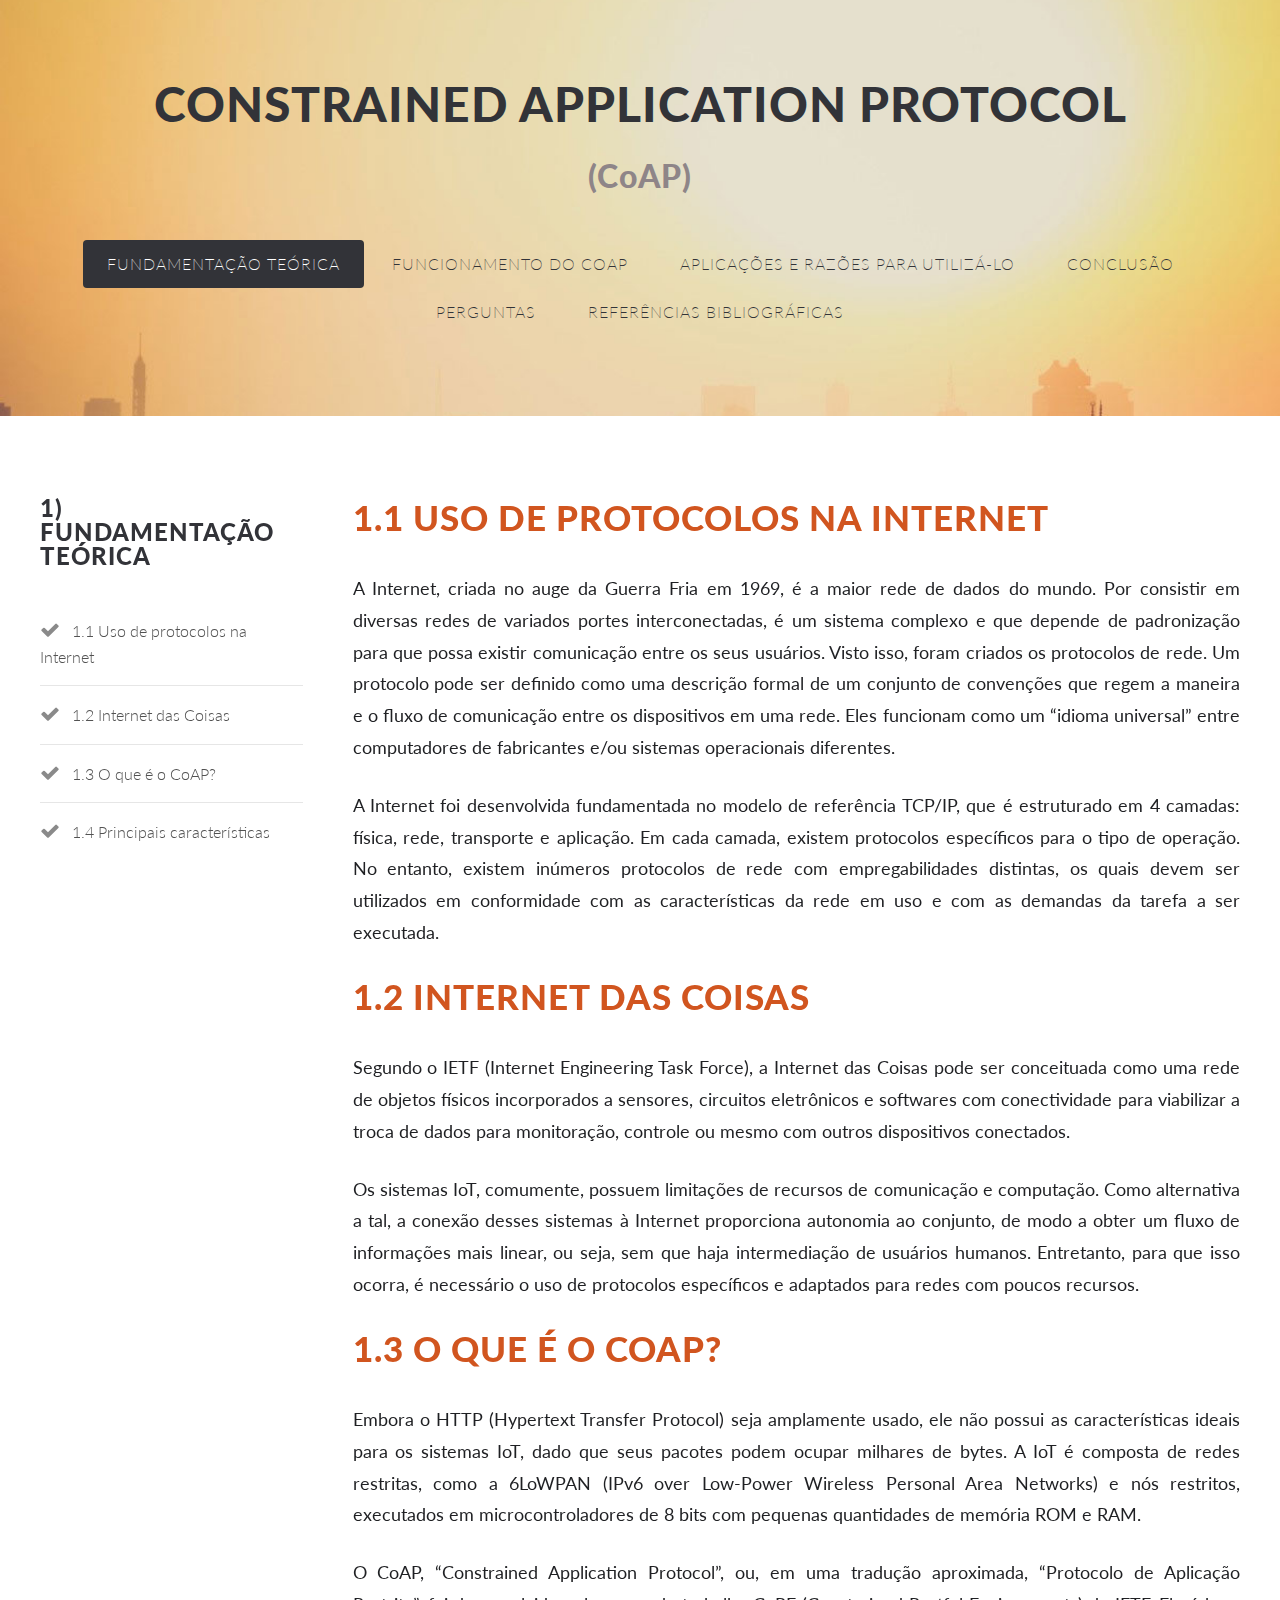
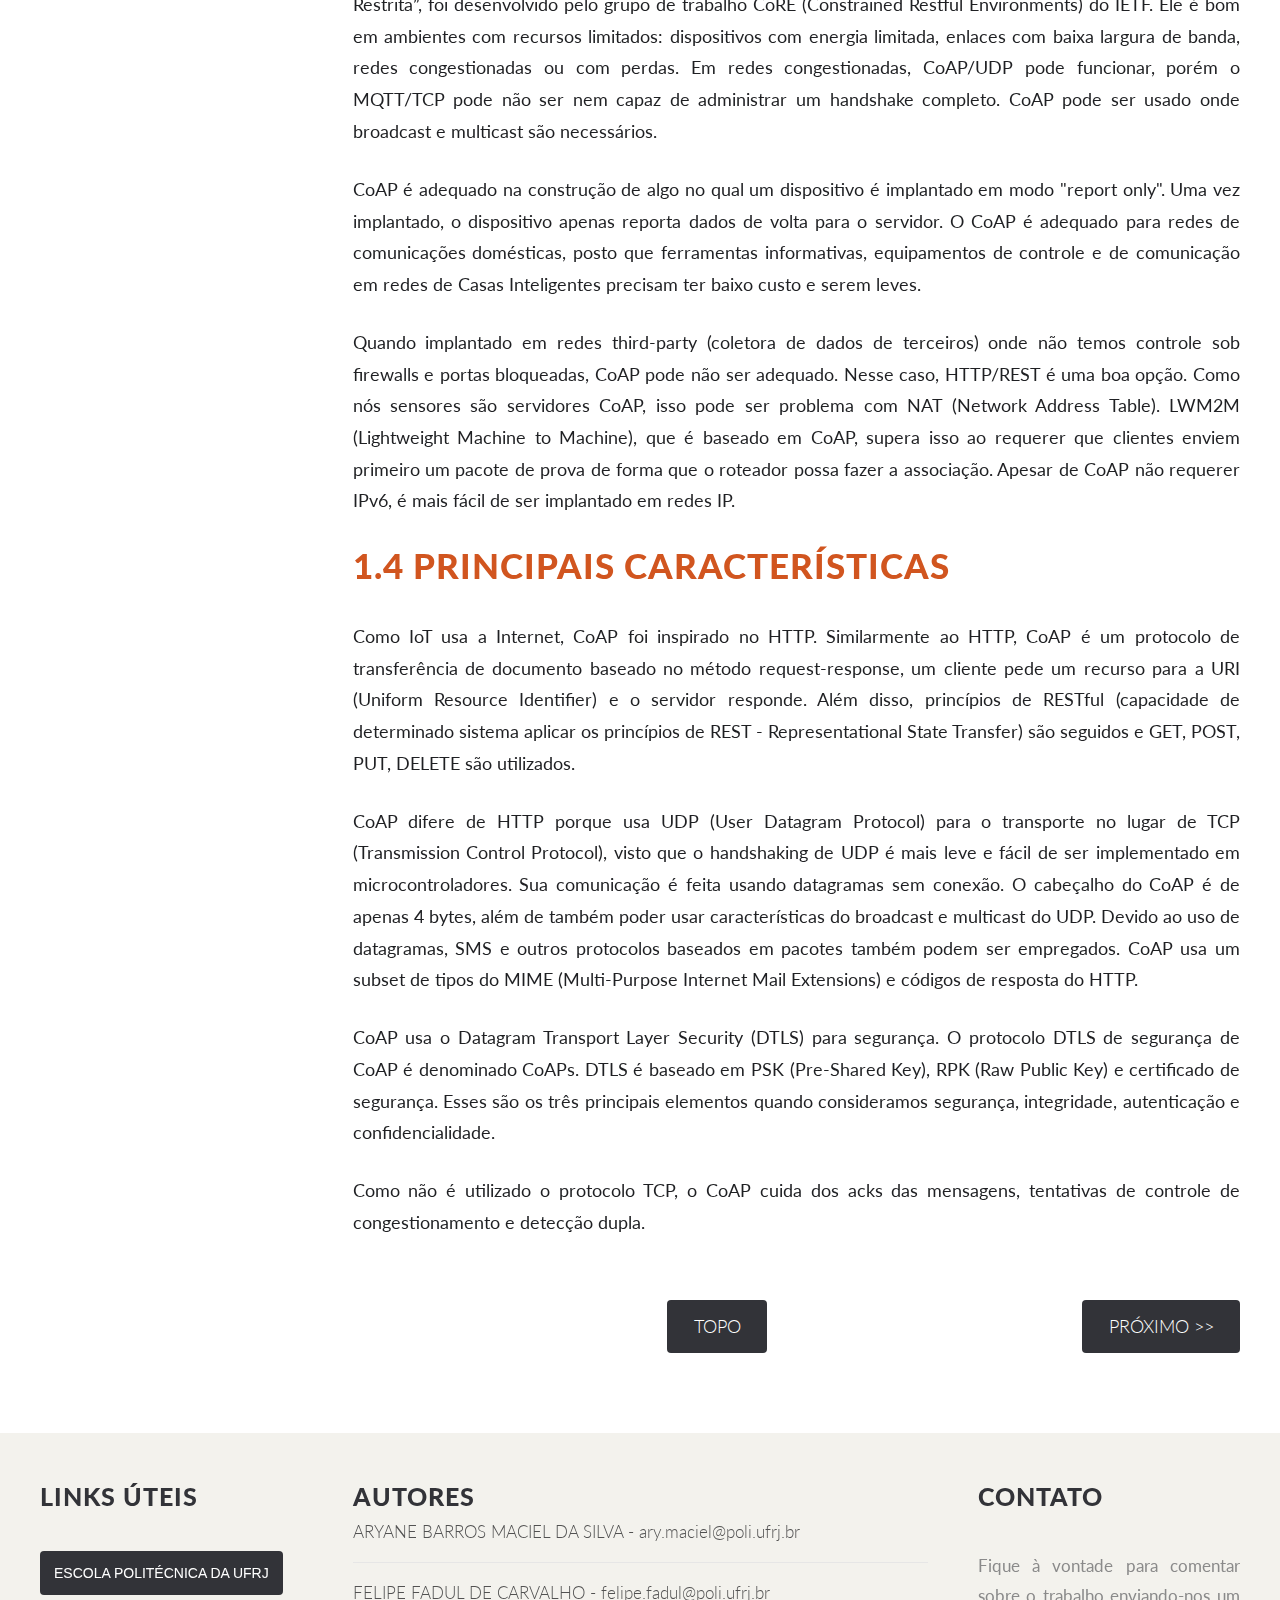
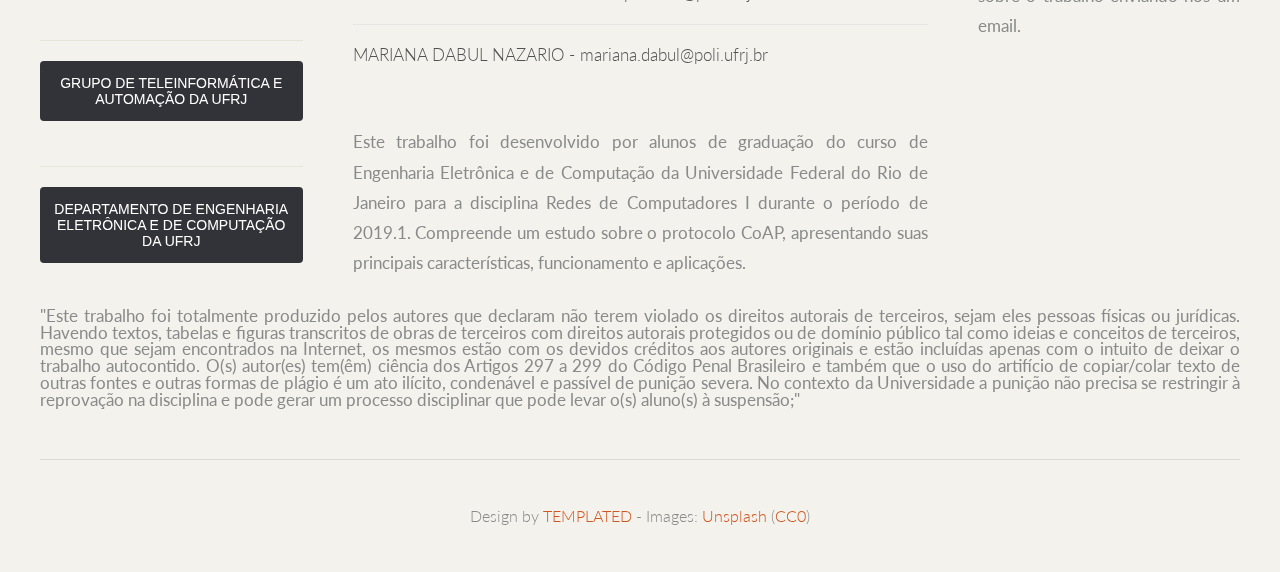
==== commit 08d30866: "Linkando os índices do sidebar às seções. Adicionando índice às demais páginas. Acrescentando o esti" ====
--- a/index.html
+++ b/index.html
@@ -69,10 +69,10 @@
 								<h2>1) Fundamentação Teórica</h2>
 							</header>
 							<ul class="style1">
-								<li class="first"><span class="fa fa-check"></span><a href="#">1.1 Uso de protocolos na	Internet</a></li>
-								<li><span class="fa fa-check"></span><a href="#">1.2 Internet das Coisas</a></li>
-								<li><span class="fa fa-check"></span><a href="#">1.3 O que é o CoAP?</a></li>
-								<li><span class="fa fa-check"></span><a href="#">1.4 Principais características</a></li>
+								<li class="first"><span class="fa fa-check"></span><a href="#1.1">1.1 Uso de protocolos na	Internet</a></li>
+								<li><span class="fa fa-check"></span><a href="#1.2">1.2 Internet das Coisas</a></li>
+								<li><span class="fa fa-check"></span><a href="#1.3">1.3 O que é o CoAP?</a></li>
+								<li><span class="fa fa-check"></span><a href="#1.4">1.4 Principais características</a></li>
 							</ul>
 						</section>
 					</div>
@@ -80,7 +80,7 @@
 					<div class="9u skel-cell-important">
 						<section id="content">
 							<header>
-								<h2>1.1 Uso de protocolos na Internet</h2>
+								<h2><a name="1.1">1.1 Uso de protocolos na Internet</a></h2>
 							</header>
 							<p>
 								A Internet, criada no auge da Guerra Fria em 1969, é a maior rede de dados do mundo. Por
@@ -100,7 +100,7 @@
 							</p>
 
 							<header>
-								<h2>1.2 Internet das Coisas</h2>
+								<h2><a name=1.2>1.2 Internet das Coisas</a></h2>
 							</header>
 							<p>
 								Segundo o IETF (Internet Engineering Task Force), a Internet das Coisas pode ser
@@ -117,7 +117,7 @@
 							</p>
 
 							<header>
-								<h2>1.3 O que é o CoAP?</h2>
+								<h2><a name="1.3">1.3 O que é o CoAP?</a></h2>
 							</header>
 							<p>
 								Embora o HTTP (Hypertext Transfer Protocol) seja amplamente usado, ele não possui as
@@ -153,7 +153,7 @@
 							</p>
 
 							<header>
-								<h2>1.4 Principais características</h2>
+								<h2><a name="1.4">1.4 Principais características</a></h2>
 							</header>
 							<p>
 								Como IoT usa a Internet, CoAP foi inspirado no HTTP. Similarmente ao HTTP, CoAP é um
@@ -250,7 +250,7 @@
 								<p>Este trabalho foi desenvolvido por alunos de graduação do curso de Engenharia
 									Eletrônica e de Computação da Universidade Federal do Rio de Janeiro para a
 									disciplina Redes de Computadores I durante o período de 2019.1. Compreende um estudo
-									sobre o protocolo <i>CoAP</i>, apresentando suas principais características,
+									sobre o protocolo CoAP, apresentando suas principais características,
 									funcionamento e aplicações.</p>
 							</div>
 						</section>
--- a/css/style.css
+++ b/css/style.css
@@ -39,6 +39,10 @@
 	strong {
 		font-weight: 700;
 		color: #2A2A2A;
+	}
+
+	italic {
+		font-style: italic;
 	}
 
 	/* Images */
@@ -702,13 +706,14 @@
 	{
 		line-height: 1.2em;
 		font-size: 2em;
+		color: #D1551F;
 	}
 
 	#content
 	{
 		color: #1f2023;
 		text-align: justify;
-		font-weight: 370;
+		font-weight: 400;
 		font-size: 1.05em;
 	}
 	
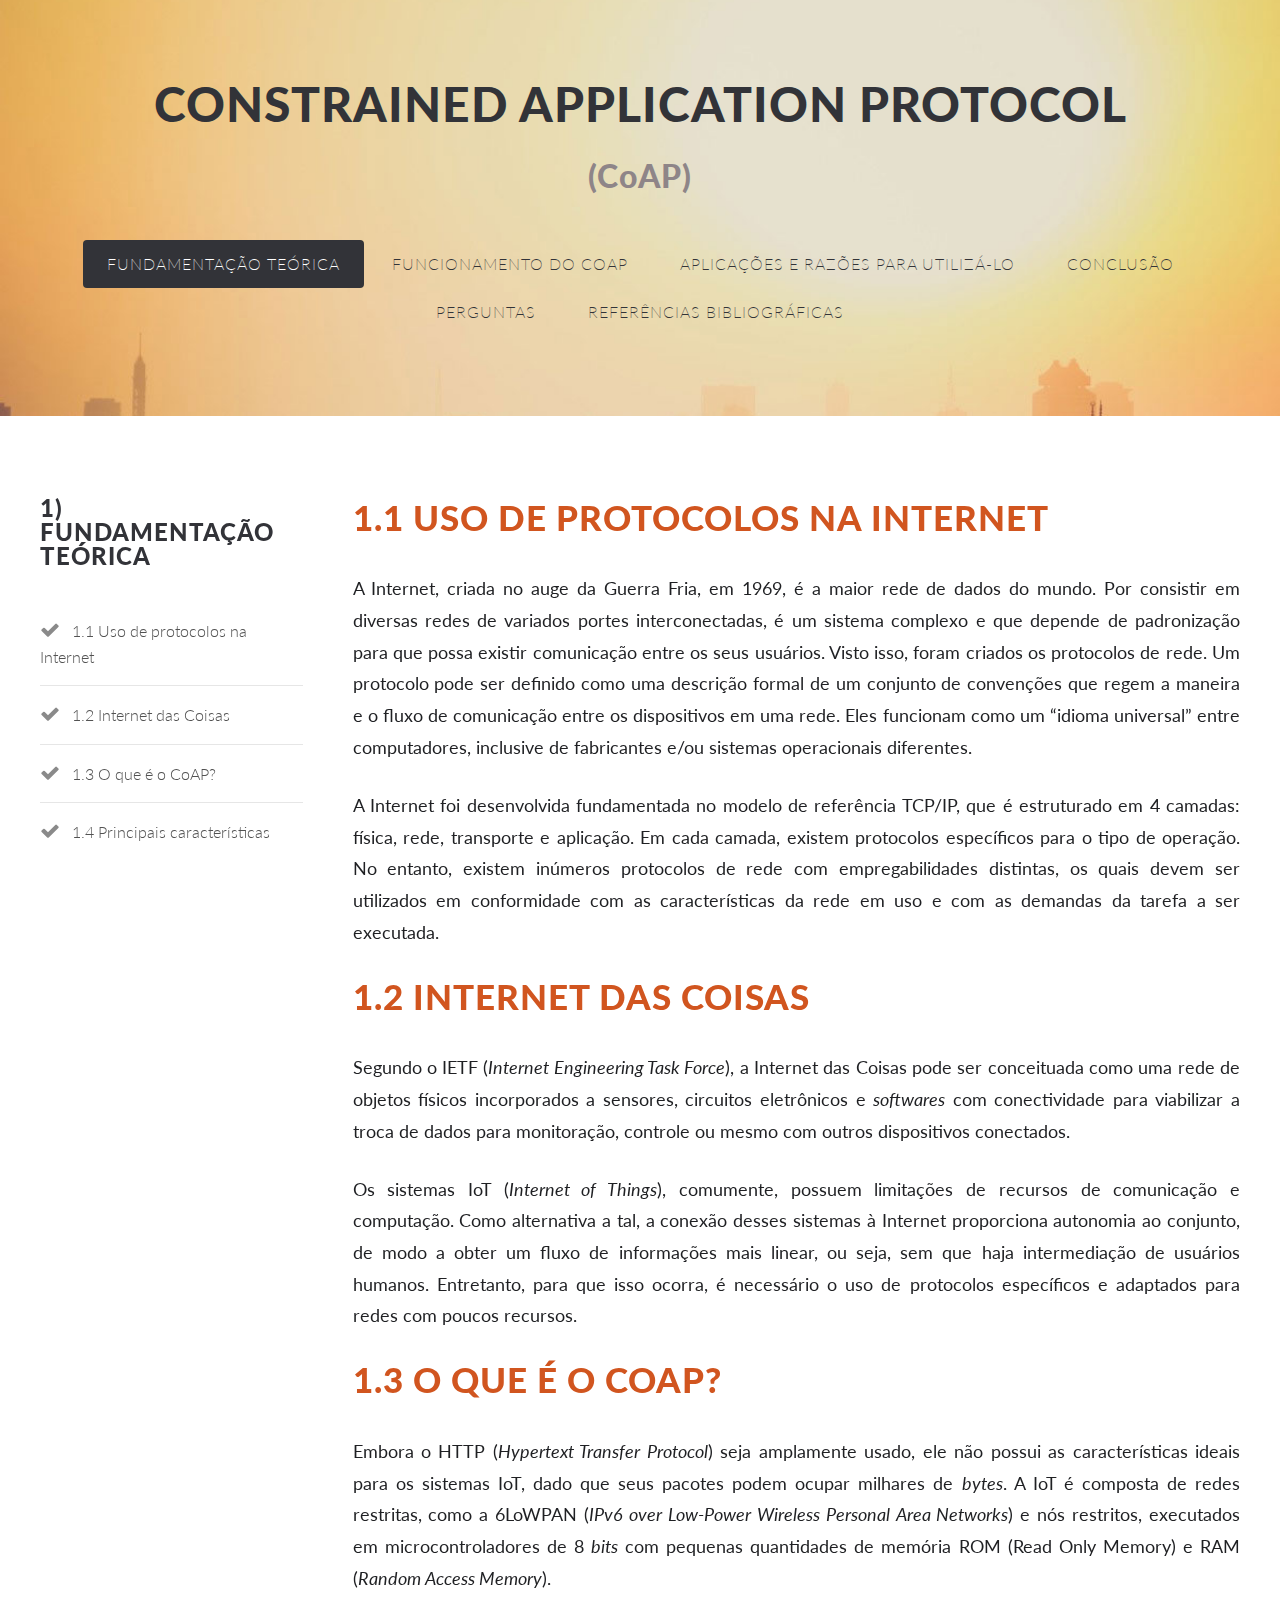
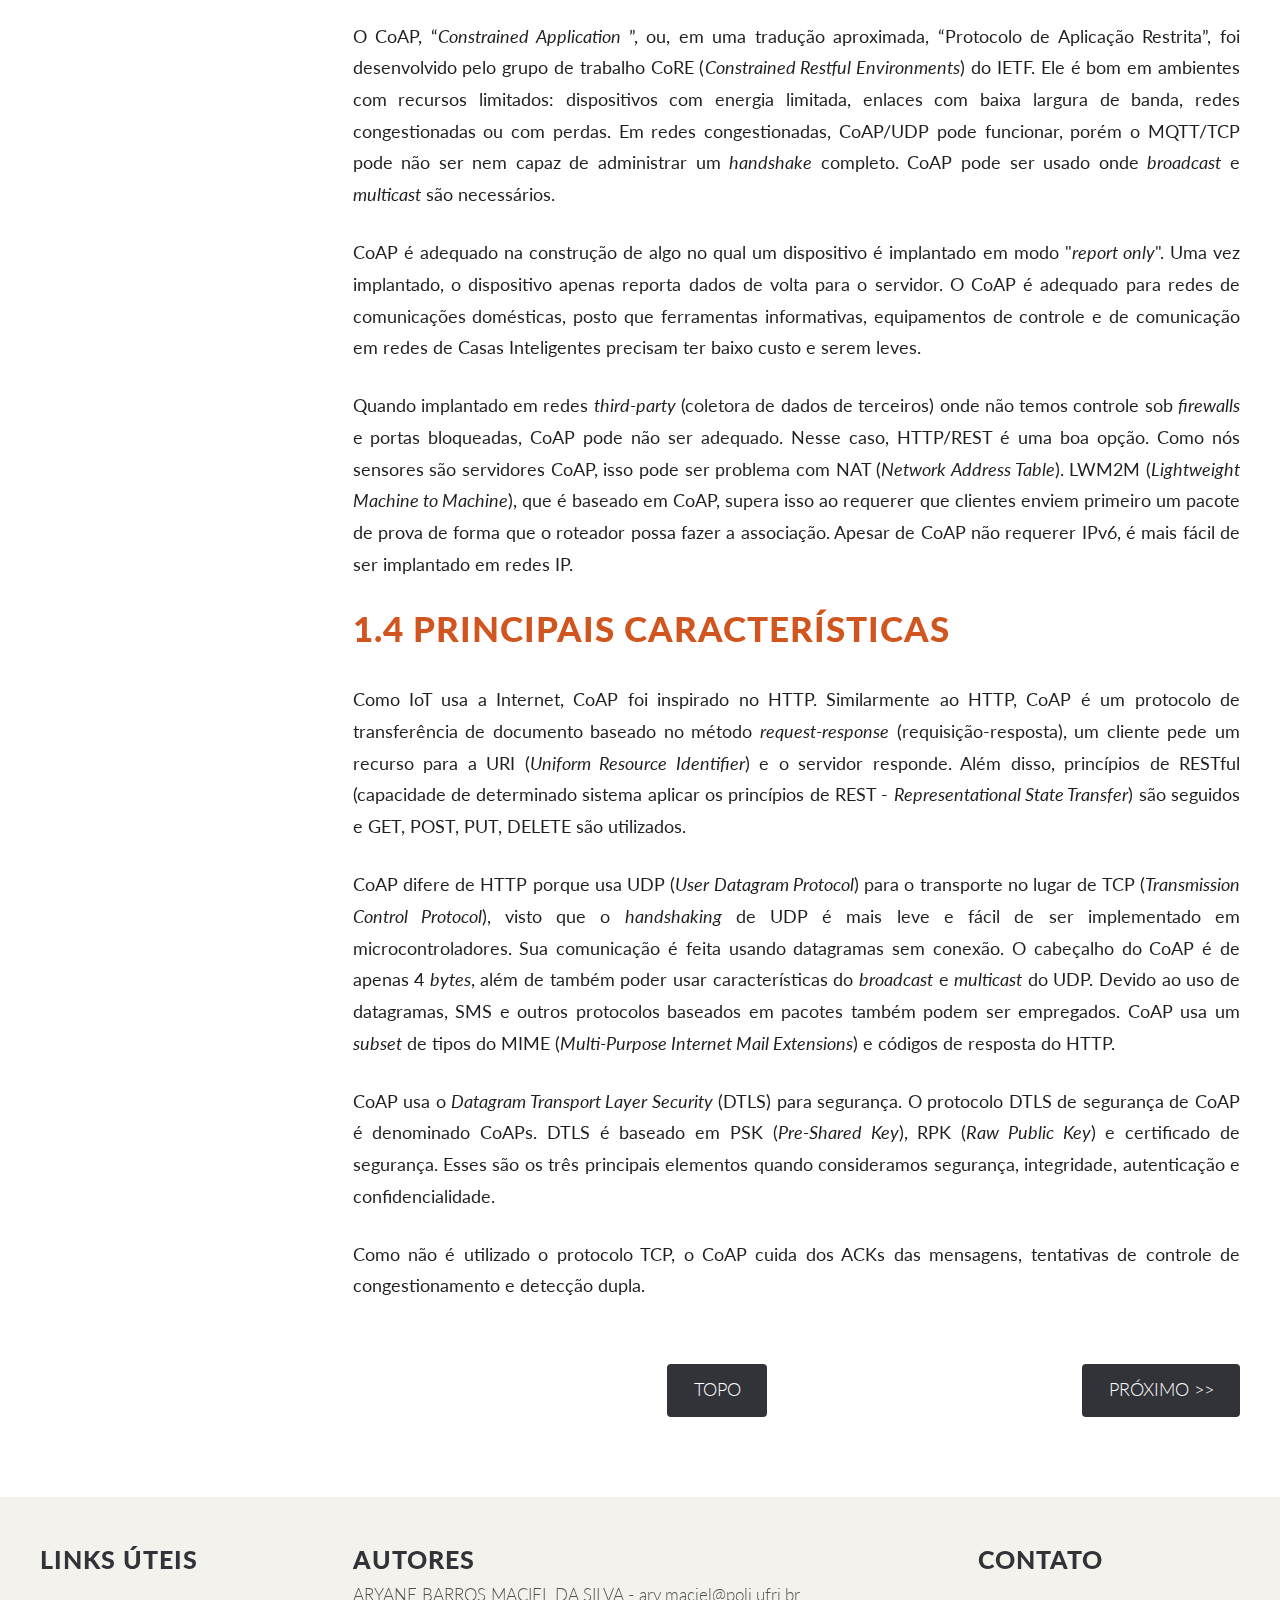
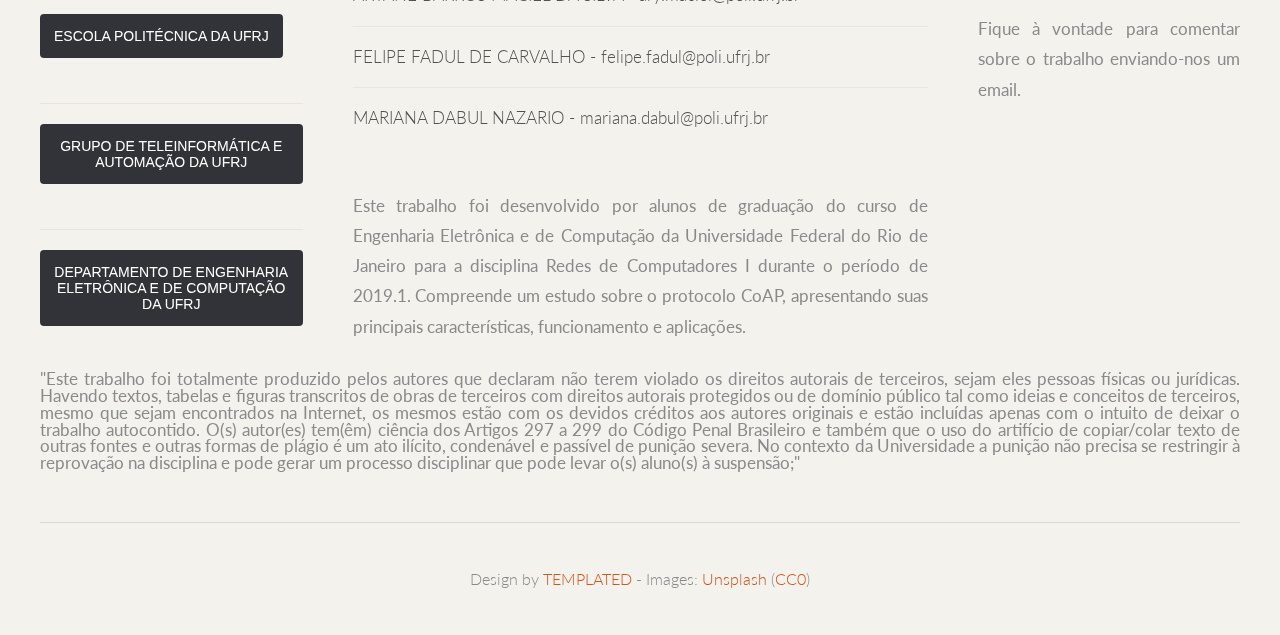
==== commit 97d0a5ef: "Colocando palavras estrangeiras em itálico e outras pequenas alterações." ====
--- a/index.html
+++ b/index.html
@@ -83,13 +83,13 @@
 								<h2><a name="1.1">1.1 Uso de protocolos na Internet</a></h2>
 							</header>
 							<p>
-								A Internet, criada no auge da Guerra Fria em 1969, é a maior rede de dados do mundo. Por
+								A Internet, criada no auge da Guerra Fria, em 1969, é a maior rede de dados do mundo. Por
 								consistir em diversas redes de variados portes interconectadas, é um sistema complexo e
 								que depende de padronização para que possa existir comunicação entre os seus usuários.
 								Visto isso, foram criados os protocolos de rede. Um protocolo pode ser definido como uma
 								descrição formal de um conjunto de convenções que regem a maneira e o fluxo de
 								comunicação entre os dispositivos em uma rede. Eles funcionam como um “idioma universal”
-								entre computadores de fabricantes e/ou sistemas operacionais diferentes.
+								entre computadores, inclusive de fabricantes e/ou sistemas operacionais diferentes.
 							</p>
 							<p>
 								A Internet foi desenvolvida fundamentada no modelo de referência TCP/IP, que é
@@ -103,15 +103,16 @@
 								<h2><a name=1.2>1.2 Internet das Coisas</a></h2>
 							</header>
 							<p>
-								Segundo o IETF (Internet Engineering Task Force), a Internet das Coisas pode ser
+								Segundo o IETF (<italic>Internet Engineering Task Force</italic>), a Internet das Coisas pode ser
 								conceituada como uma rede de objetos físicos incorporados a sensores, circuitos
-								eletrônicos e softwares com conectividade para viabilizar a troca de dados para
+								eletrônicos e <italic>softwares</italic> com conectividade para viabilizar a troca de dados para
 								monitoração, controle ou mesmo com outros dispositivos conectados.
 							</p>
 							<p>
-								Os sistemas IoT, comumente, possuem limitações de recursos de comunicação e computação.
-								Como alternativa a tal, a conexão desses sistemas à Internet proporciona autonomia ao
-								conjunto, de modo a obter um fluxo de informações mais linear, ou seja, sem que haja
+								Os sistemas IoT (<italic>Internet of Things</italic>), comumente, possuem limitações
+								de recursos de comunicação e computação. Como alternativa a tal, a conexão desses
+								sistemas à Internet proporciona autonomia ao conjunto, de modo a obter um fluxo
+								de informações mais linear, ou seja, sem que haja
 								intermediação de usuários humanos. Entretanto, para que isso ocorra, é necessário o uso
 								de protocolos específicos e adaptados para redes com poucos recursos.
 							</p>
@@ -120,34 +121,35 @@
 								<h2><a name="1.3">1.3 O que é o CoAP?</a></h2>
 							</header>
 							<p>
-								Embora o HTTP (Hypertext Transfer Protocol) seja amplamente usado, ele não possui as
+								Embora o HTTP (<italic>Hypertext Transfer Protocol</italic>) seja amplamente usado, ele não possui as
 								características ideais para os sistemas IoT, dado que seus pacotes podem ocupar milhares
-								de bytes. A IoT é composta de redes restritas, como a 6LoWPAN (IPv6 over Low-Power
-								Wireless Personal Area Networks) e nós restritos, executados em microcontroladores de 8
-								bits com pequenas quantidades de memória ROM e RAM.
-							</p>
-							<p>
-								O CoAP, “Constrained Application Protocol”, ou, em uma tradução aproximada, “Protocolo
-								de Aplicação Restrita”, foi desenvolvido pelo grupo de trabalho CoRE (Constrained
-								Restful Environments) do IETF. Ele é bom em ambientes com recursos limitados:
+								de <italic>bytes</italic>. A IoT é composta de redes restritas, como a 6LoWPAN (<italic>IPv6 over Low-Power 
+								Wireless Personal Area Networks</italic>) e nós restritos, executados em microcontroladores de 8
+								<italic>bits</italic> com pequenas quantidades de memória ROM (Read Only Memory)
+								e RAM (<italic>Random Access Memory</italic>).
+							</p>
+							<p>
+								O CoAP, “<italic>Constrained Application </italic>”, ou, em uma tradução aproximada, “Protocolo
+								de Aplicação Restrita”, foi desenvolvido pelo grupo de trabalho CoRE (<italic>Constrained
+								Restful Environments</italic>) do IETF. Ele é bom em ambientes com recursos limitados:
 								dispositivos com energia limitada, enlaces com baixa largura de banda, redes
 								congestionadas ou com perdas. Em redes congestionadas, CoAP/UDP pode funcionar, porém o
-								MQTT/TCP pode não ser nem capaz de administrar um handshake completo. CoAP pode ser
-								usado onde broadcast e multicast são necessários.
+								MQTT/TCP pode não ser nem capaz de administrar um <italic>handshake</italic> completo.
+								CoAP pode ser usado onde <italic>broadcast</italic> e <italic>multicast</italic> são necessários.
 							</p>
 							<p>
 								CoAP é adequado na construção de algo no qual um dispositivo é implantado em modo
-								"report only". Uma vez implantado, o dispositivo apenas reporta dados de volta para o
+								"<italic>report only</italic>". Uma vez implantado, o dispositivo apenas reporta dados de volta para o
 								servidor. O CoAP é adequado para redes de comunicações domésticas, posto que ferramentas
 								informativas, equipamentos de controle e de comunicação em redes de Casas Inteligentes
 								precisam ter baixo custo e serem leves.
 							</p>
 							<p>
-								Quando implantado em redes third-party (coletora de dados de terceiros) onde não temos
-								controle sob firewalls e portas bloqueadas, CoAP pode não ser adequado. Nesse caso,
+								Quando implantado em redes <italic>third-party</italic> (coletora de dados de terceiros) onde não temos
+								controle sob <italic>firewalls</italic> e portas bloqueadas, CoAP pode não ser adequado. Nesse caso,
 								HTTP/REST é uma boa opção. Como nós sensores são servidores CoAP, isso pode ser problema
-								com NAT (Network Address Table). LWM2M (Lightweight Machine to Machine), que é baseado
-								em CoAP, supera isso ao requerer que clientes enviem primeiro um pacote de prova de
+								com NAT (<italic>Network Address Table</italic>). LWM2M (<italic>Lightweight Machine to Machine</italic>),
+								que é baseado em CoAP, supera isso ao requerer que clientes enviem primeiro um pacote de prova de
 								forma que o roteador possa fazer a associação. Apesar de CoAP não requerer IPv6, é mais
 								fácil de ser implantado em redes IP.
 							</p>
@@ -157,29 +159,30 @@
 							</header>
 							<p>
 								Como IoT usa a Internet, CoAP foi inspirado no HTTP. Similarmente ao HTTP, CoAP é um
-								protocolo de transferência de documento baseado no método request-response, um cliente
-								pede um recurso para a URI (Uniform Resource Identifier) e o servidor responde. Além
-								disso, princípios de RESTful (capacidade de determinado sistema aplicar os princípios de
-								REST - Representational State Transfer) são seguidos e GET, POST, PUT, DELETE são
-								utilizados.
-							</p>
-							<p>
-								CoAP difere de HTTP porque usa UDP (User Datagram Protocol) para o transporte no lugar
-								de TCP (Transmission Control Protocol), visto que o handshaking de UDP é mais leve e
-								fácil de ser implementado em microcontroladores. Sua comunicação é feita usando
-								datagramas sem conexão. O cabeçalho do CoAP é de apenas 4 bytes, além de também poder
-								usar características do broadcast e multicast do UDP. Devido ao uso de datagramas, SMS e
-								outros protocolos baseados em pacotes também podem ser empregados. CoAP usa um subset de
-								tipos do MIME (Multi-Purpose Internet Mail Extensions) e códigos de resposta do HTTP.
-							</p>
-							<p>
-								CoAP usa o Datagram Transport Layer Security (DTLS) para segurança. O protocolo DTLS de
-								segurança de CoAP é denominado CoAPs. DTLS é baseado em PSK (Pre-Shared Key), RPK (Raw
-								Public Key) e certificado de segurança. Esses são os três principais elementos quando
+								protocolo de transferência de documento baseado no método <italic>request-response</italic>
+								(requisição-resposta), um cliente pede um recurso para a URI (<italic>Uniform Resource Identifier</italic>)
+								e o servidor responde. Além disso, princípios de RESTful (capacidade de determinado sistema
+								aplicar os princípios de REST - <italic>Representational State Transfer</italic>) são seguidos
+								e GET, POST, PUT, DELETE são utilizados.
+							</p>
+							<p>
+								CoAP difere de HTTP porque usa UDP (<italic>User Datagram Protocol</italic>) para o transporte no lugar
+								de TCP (<italic>Transmission Control Protocol</italic>), visto que o <italic> handshaking</italic>
+								de UDP é mais leve e fácil de ser implementado em microcontroladores. Sua comunicação é feita usando
+								datagramas sem conexão. O cabeçalho do CoAP é de apenas 4 <italic>bytes</italic>, além de também poder
+								usar características do <italic>broadcast</italic> e <italic>multicast</italic> do UDP.
+								Devido ao uso de datagramas, SMS e outros protocolos baseados em pacotes também podem ser empregados.
+								CoAP usa um <italic>subset</italic> de tipos do MIME (<italic>Multi-Purpose Internet Mail Extensions</italic>)
+								e códigos de resposta do HTTP.
+							</p>
+							<p>
+								CoAP usa o <italic>Datagram Transport Layer Security</italic> (DTLS) para segurança. O protocolo DTLS de
+								segurança de CoAP é denominado CoAPs. DTLS é baseado em PSK (<italic>Pre-Shared Key</italic>), RPK
+								(<italic>Raw Public Key</italic>) e certificado de segurança. Esses são os três principais elementos quando
 								consideramos segurança, integridade, autenticação e confidencialidade.
 							</p>
 							<p>
-								Como não é utilizado o protocolo TCP, o CoAP cuida dos acks das mensagens, tentativas de
+								Como não é utilizado o protocolo TCP, o CoAP cuida dos ACKs das mensagens, tentativas de
 								controle de congestionamento e detecção dupla.
 							</p>
 						</section>
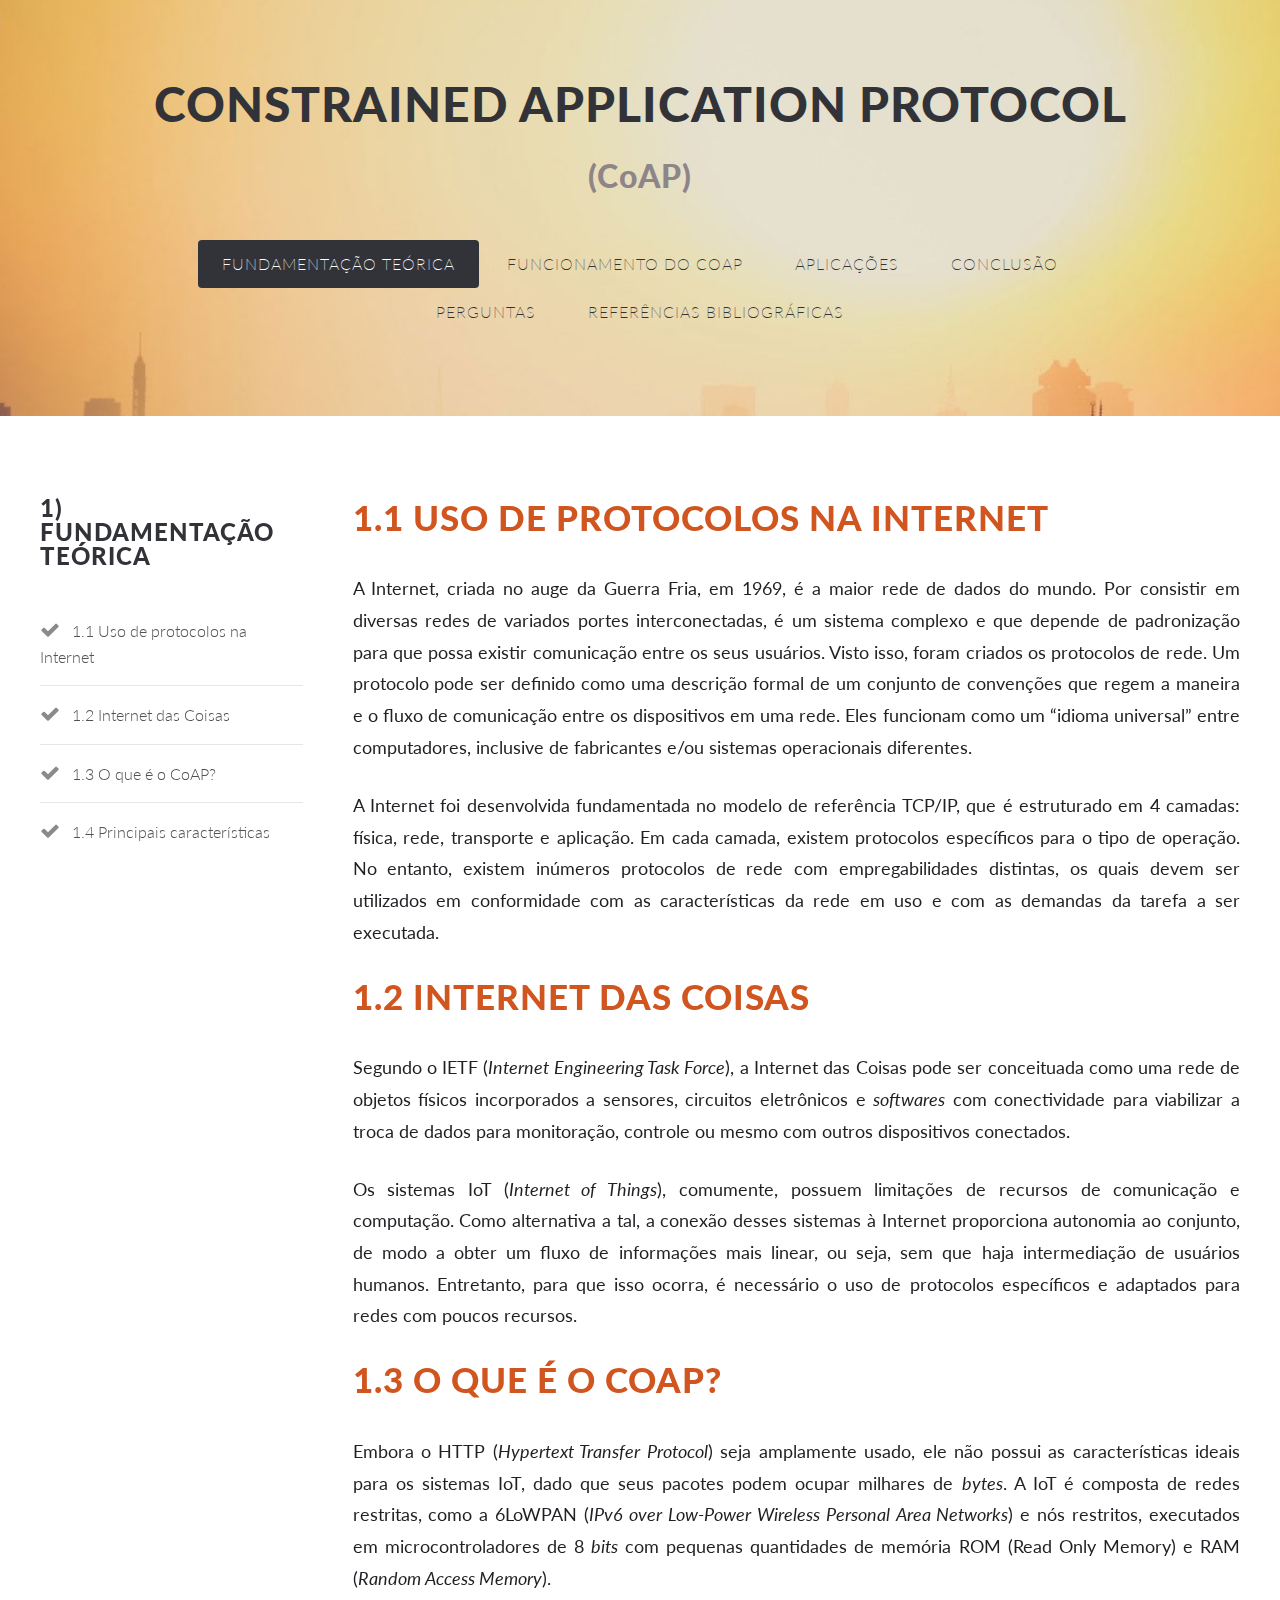
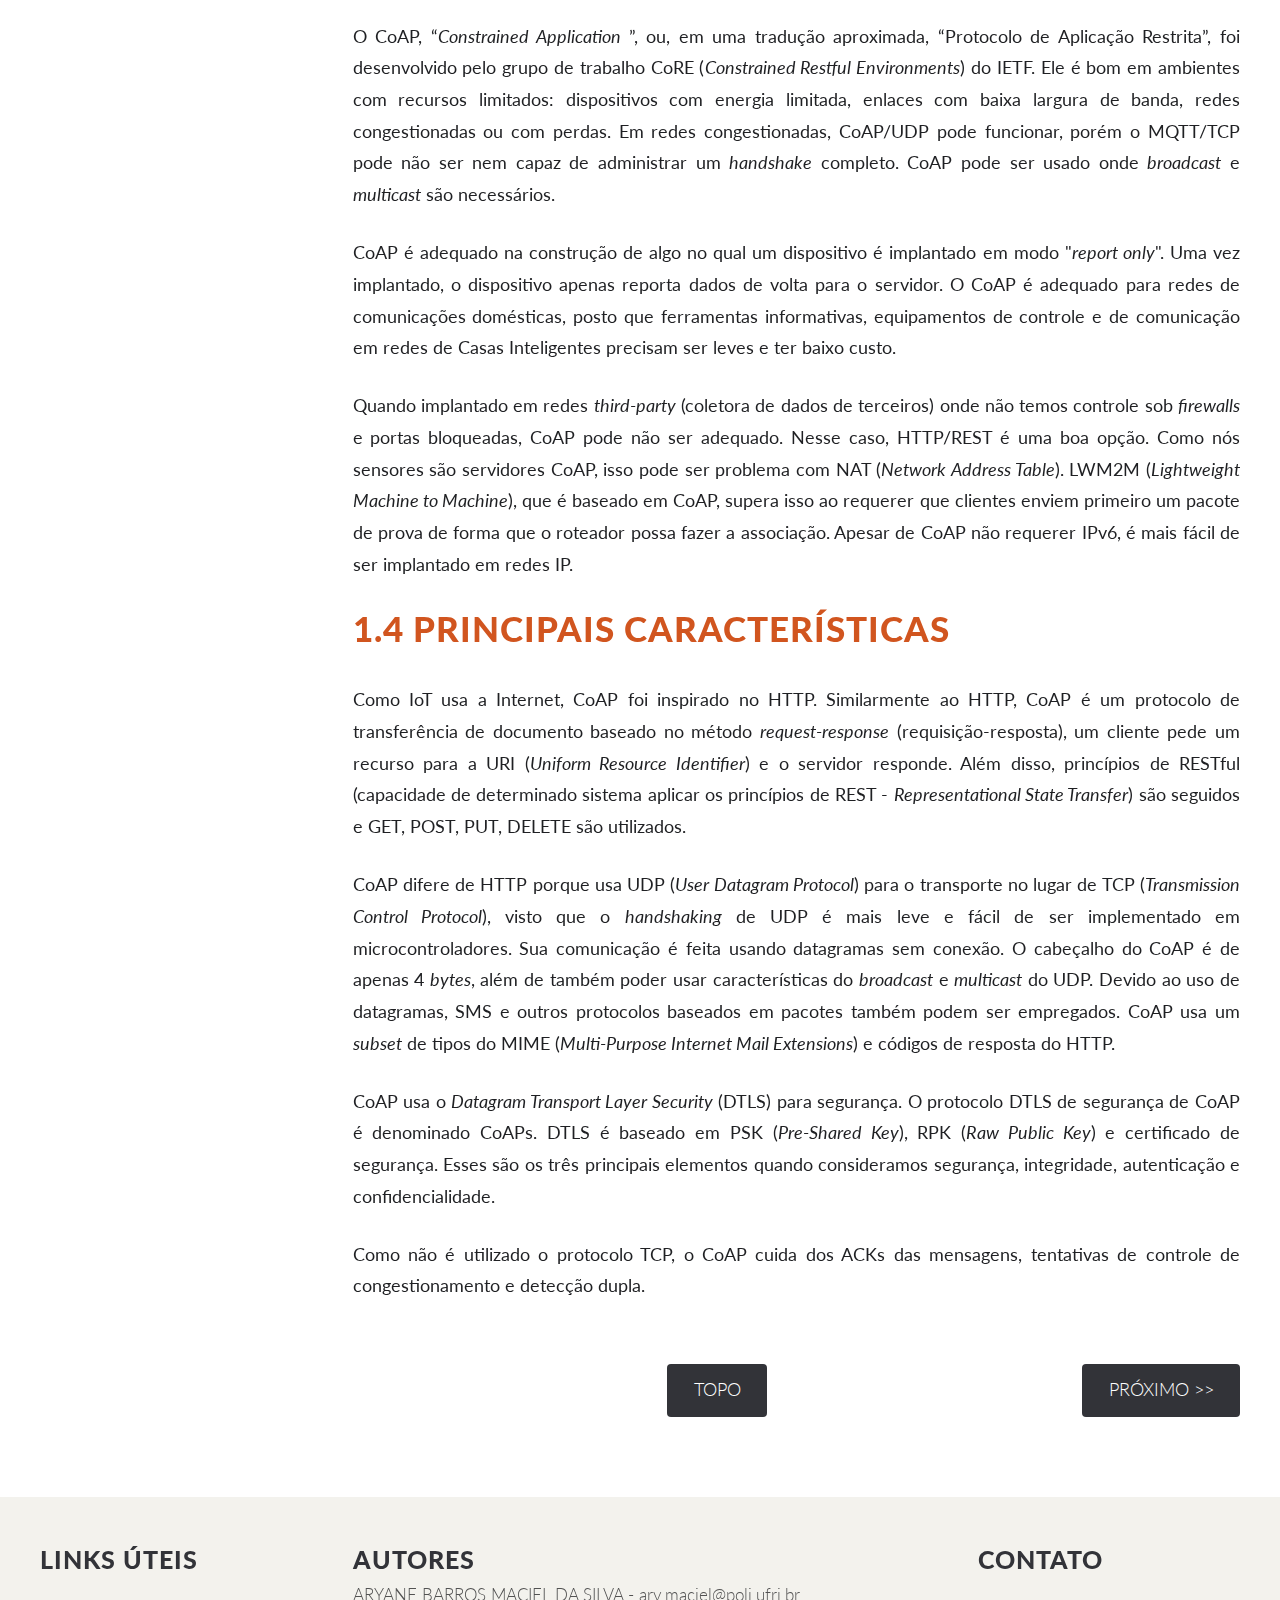
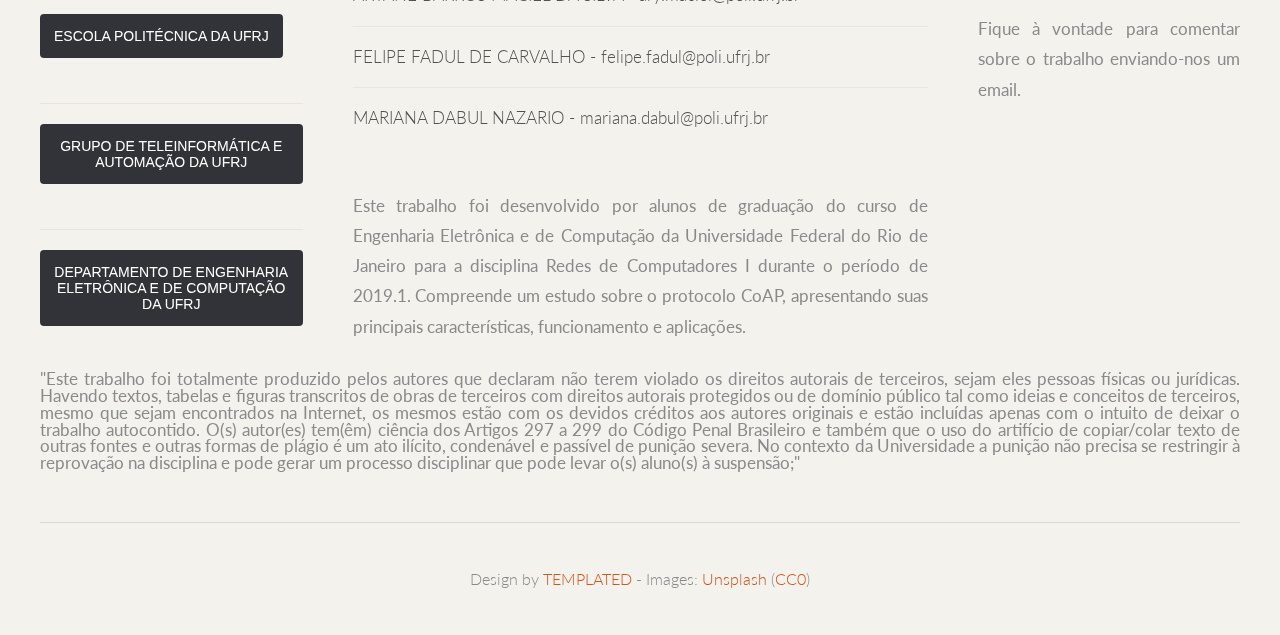
==== commit 938dc918: "Finalizando conteúdo da página "Funcionamento do CoAP", adicionando conteúdo das páginas "Aplicações" ====
--- a/index.html
+++ b/index.html
@@ -50,8 +50,9 @@
 					<ul>
 						<li class="active"><a href="index.html">Fundamentação Teórica</a></li>
 						<li><a href="funcionamento.html">Funcionamento do CoAP</a></li>
-						<li><a href="aplicacoes.html">Aplicações e razões para utilizá-lo</a></li>
+						<li><a href="aplicacoes.html">Aplicações</a></li>
 						<li><a href="conclusao.html">Conclusão</a></li>
+						<br>
 						<li><a href="perguntas.html">Perguntas</a></li>
 						<li><a href="referencias.html">Referências bibliográficas</a></li>
 					</ul>
@@ -142,7 +143,7 @@
 								"<italic>report only</italic>". Uma vez implantado, o dispositivo apenas reporta dados de volta para o
 								servidor. O CoAP é adequado para redes de comunicações domésticas, posto que ferramentas
 								informativas, equipamentos de controle e de comunicação em redes de Casas Inteligentes
-								precisam ter baixo custo e serem leves.
+								precisam ser leves e ter baixo custo.
 							</p>
 							<p>
 								Quando implantado em redes <italic>third-party</italic> (coletora de dados de terceiros) onde não temos
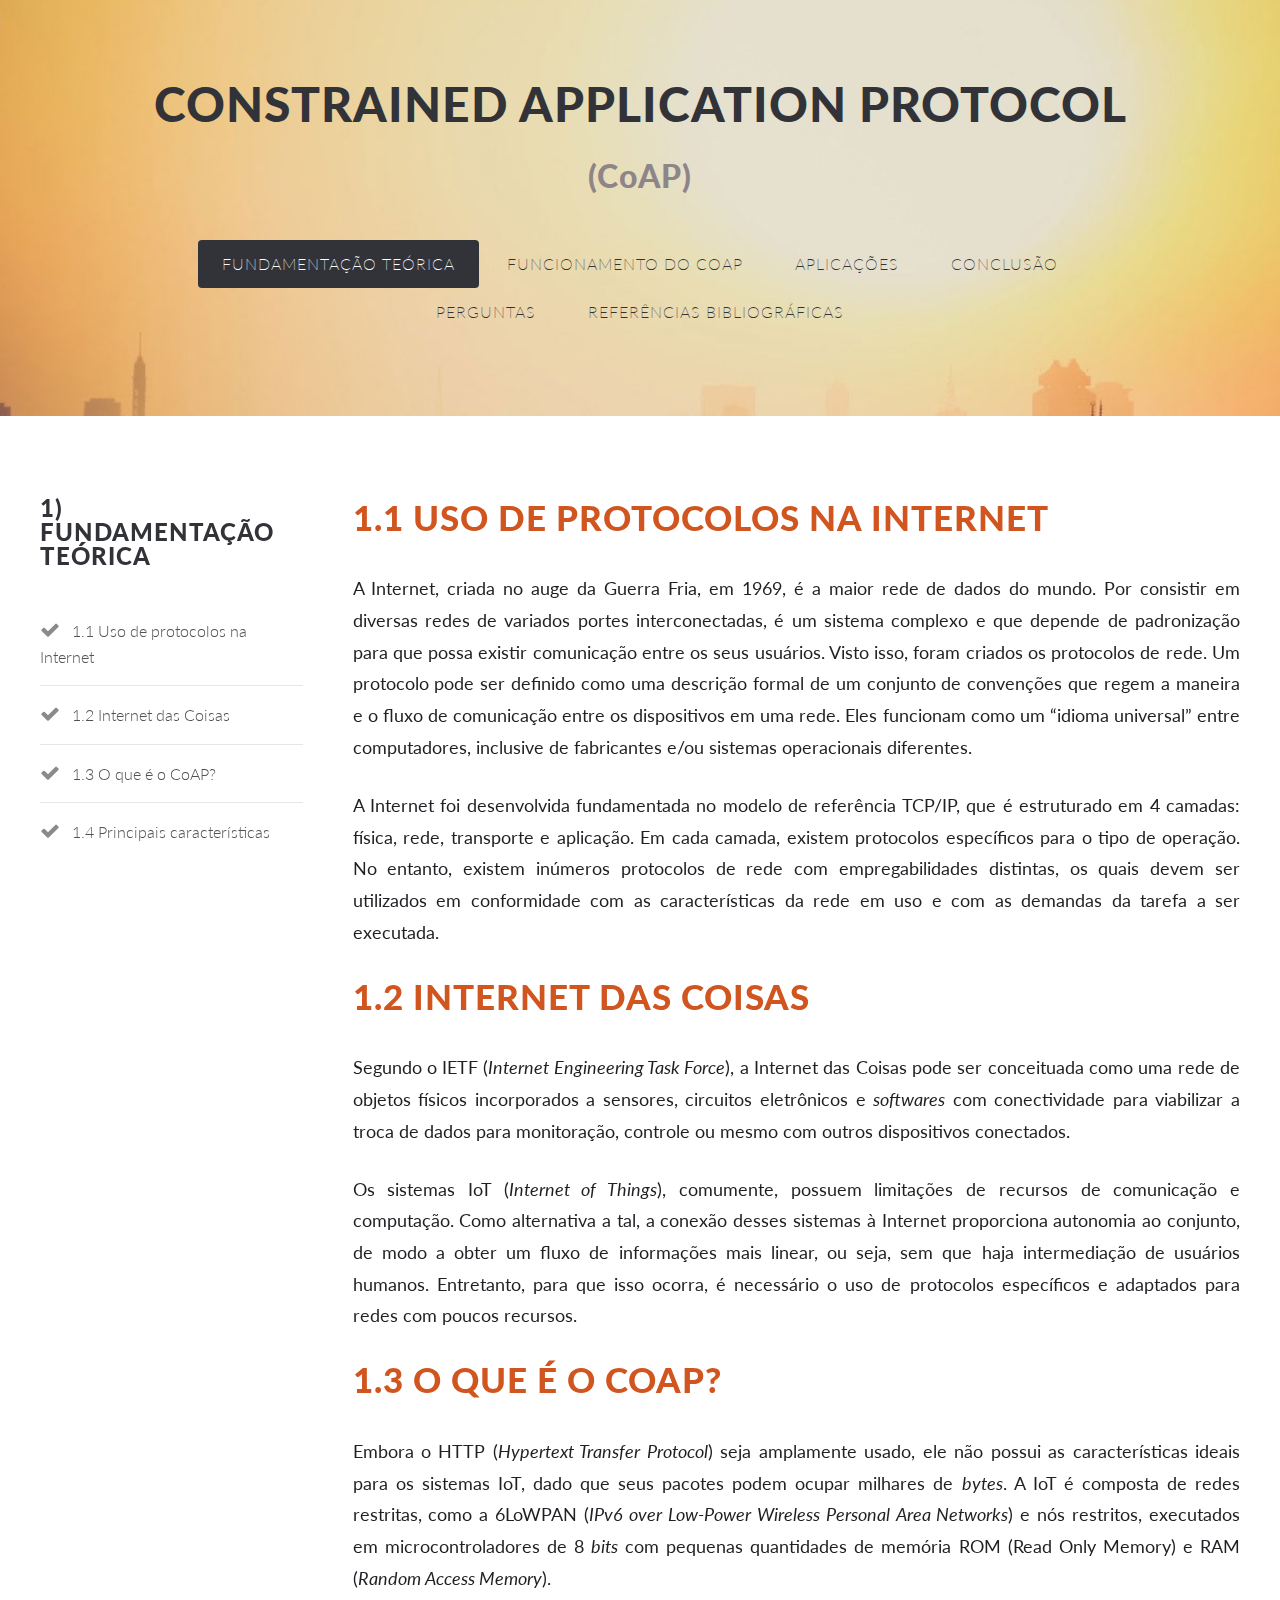
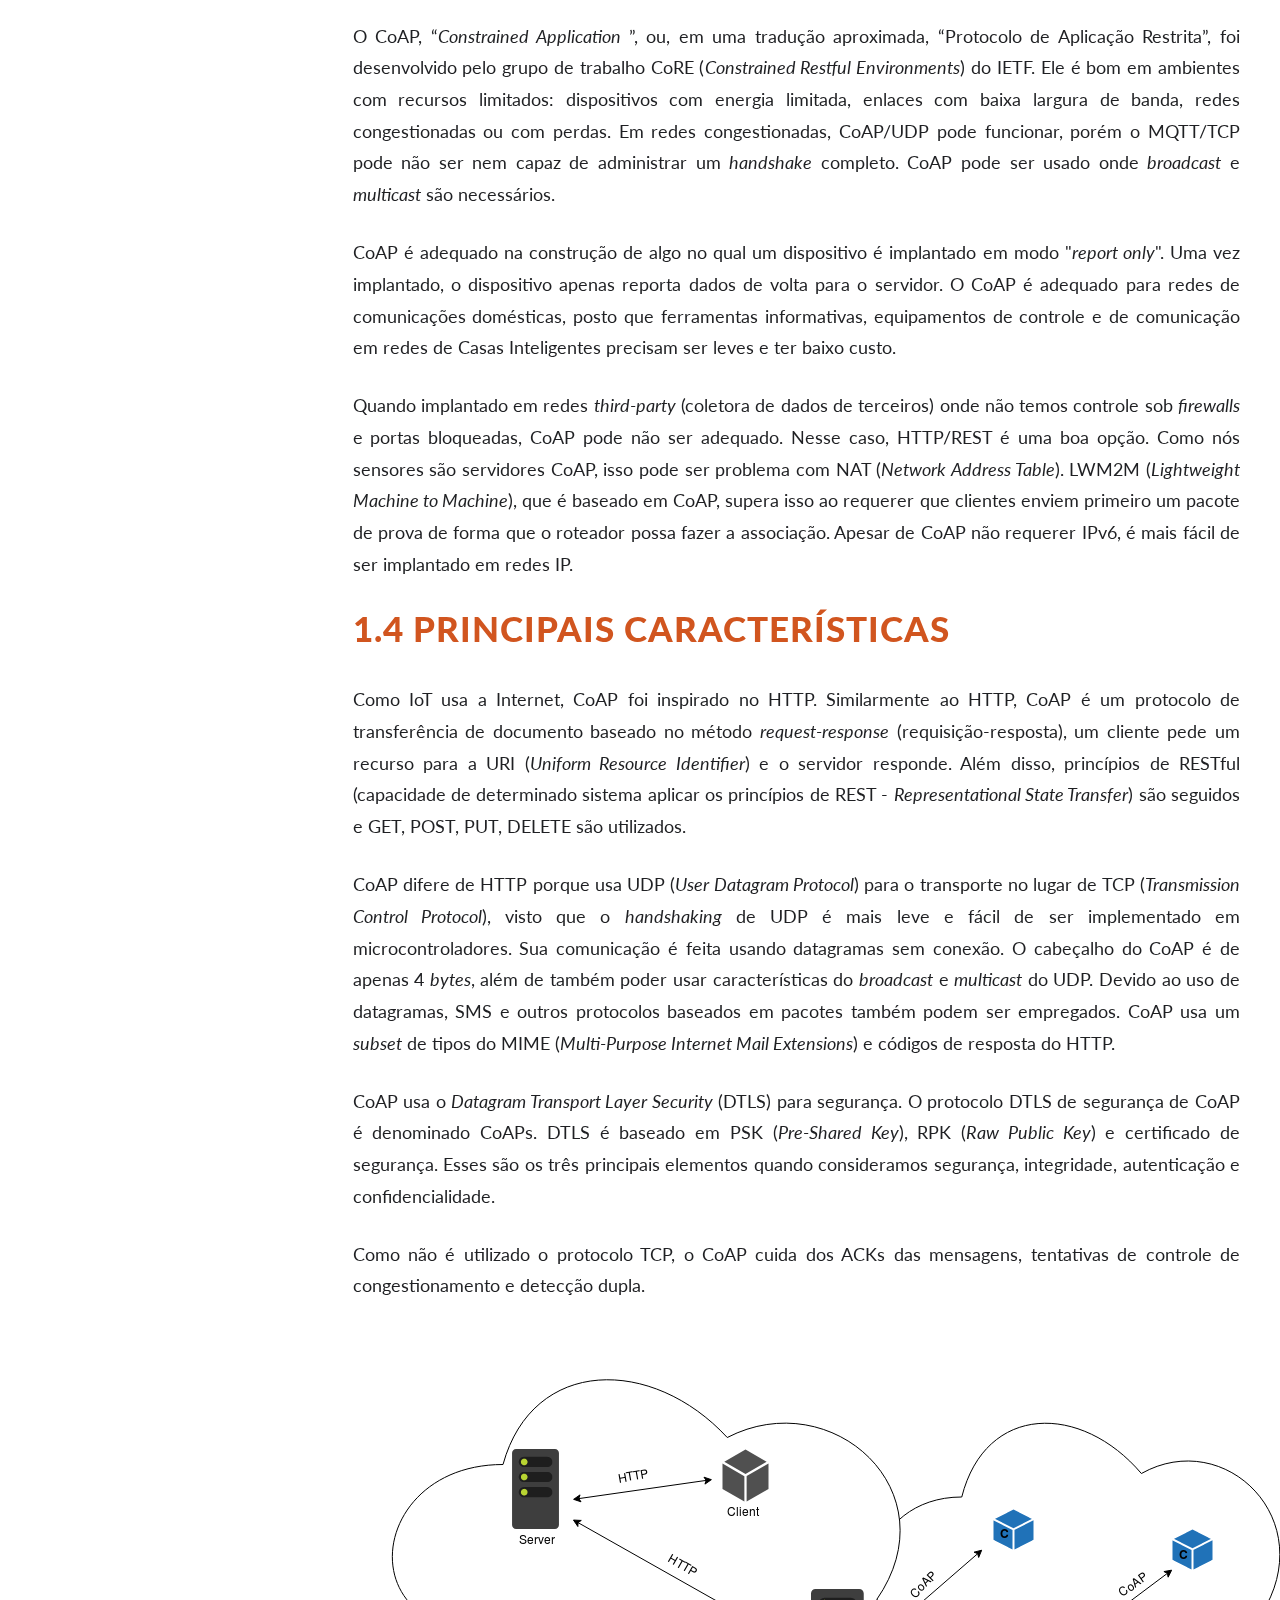
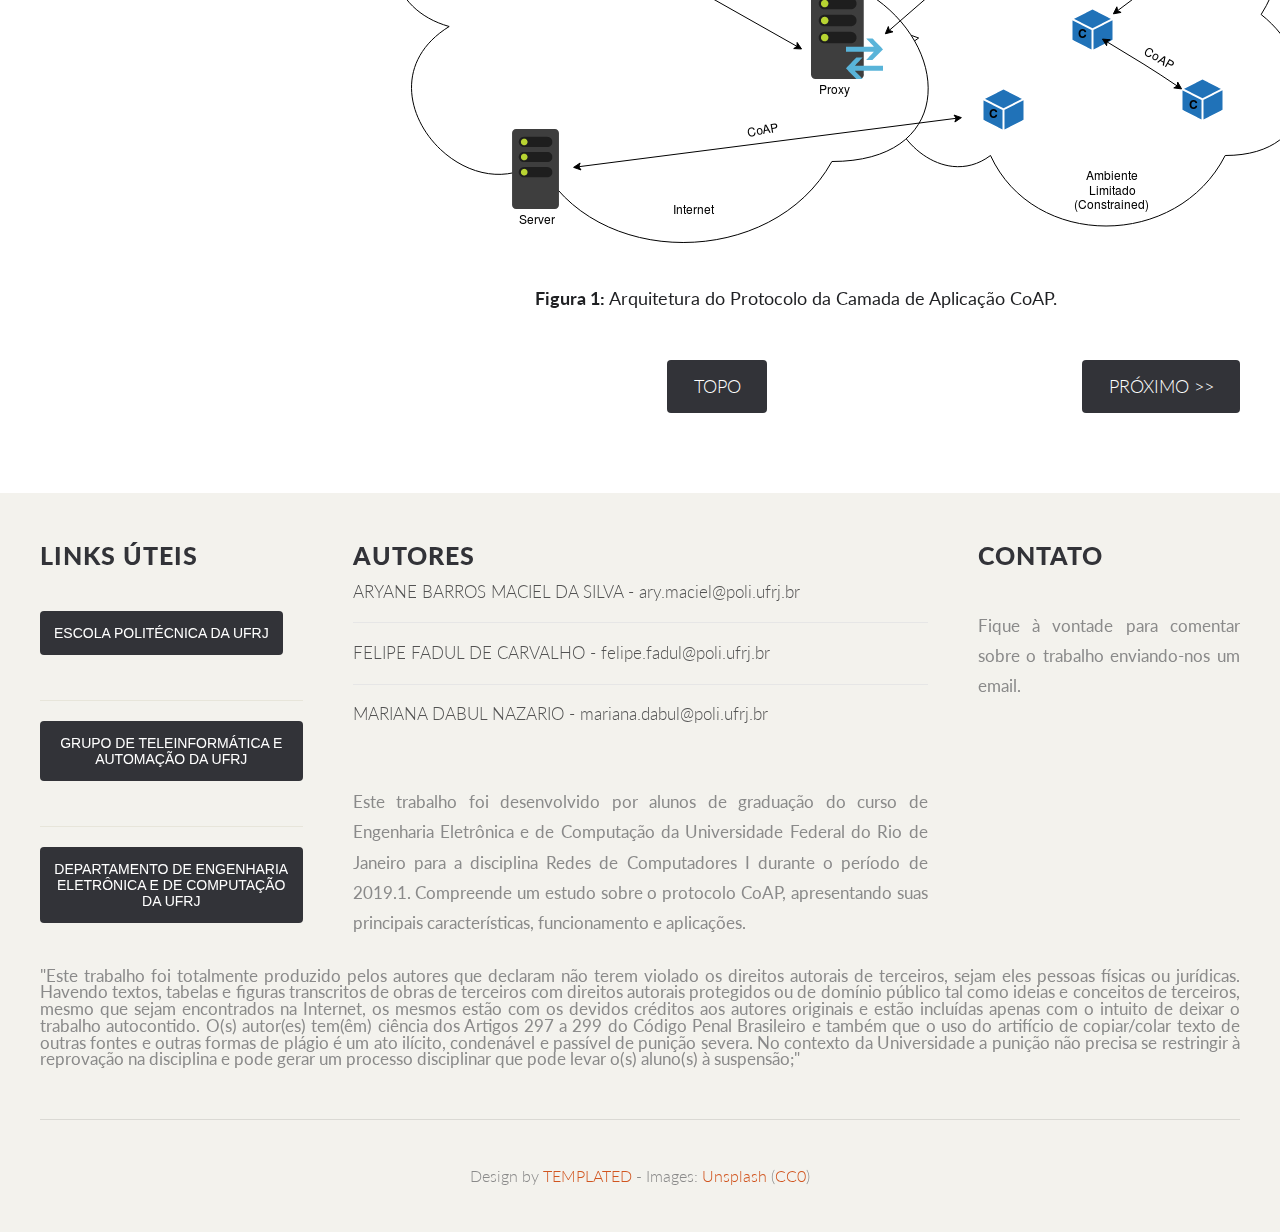
==== commit 103da601: "Adicionando figuras e tabelas." ====
--- a/index.html
+++ b/index.html
@@ -186,6 +186,10 @@
 								Como não é utilizado o protocolo TCP, o CoAP cuida dos ACKs das mensagens, tentativas de
 								controle de congestionamento e detecção dupla.
 							</p>
+							<figure>
+								<img src="images/ArquiteturaCoAP.png" alt="Arquitetura CoAP"/>
+								<figcaption><span>Figura 1:</span> Arquitetura do Protocolo da Camada de Aplicação CoAP.</figcaption>
+							</figure>
 						</section>
 						<div style="text-align: center">
 							<a href="#" class="button">Topo</a>
--- a/css/style.css
+++ b/css/style.css
@@ -30,6 +30,20 @@
 	p {
 		margin-bottom: 1.5em;
 		line-height: 180%;
+	}
+
+	.formula
+	{
+		margin: 1.5em auto;
+		width: 220px; 
+		text-align: center;
+		padding: 1em 1.5em;
+		border: 3px ridge #D1551F;
+	}
+
+	.perguntas
+	{
+		font-size: 20px;
 	}
 
 	a {
@@ -102,6 +116,16 @@
 		text-transform: uppercase;
 		font-weight: 900;
 		font-size: 1.5em;
+		color: #323338;
+	}
+
+	header h3
+	{
+		letter-spacing: 1.2px;
+		margin: 2.5em 0 0em;
+		text-transform: uppercase;
+		font-weight: 600;
+		font-size: 1em;
 		color: #323338;
 	}
 
@@ -679,6 +703,88 @@
 	color: #FFFFFF;
 }
 
+/** BOTÃO RESPOSTA**/
+#toggle-1,
+#toggle-2,
+#toggle-3,
+#toggle-4,
+#toggle-5
+{
+	display:none;
+}
+
+label 
+{ 
+	-webkit-appearance: push-button;
+	-moz-appearance: button; 
+	display: inline-block;
+	cursor: pointer;
+	padding: 5px;
+}
+
+/* CSS padrão da div */
+#mostra-1,
+#mostra-2,
+#mostra-3,
+#mostra-4,
+#mostra-5
+{
+	display:none;
+}
+
+/* CSS quando o checkbox está marcado */
+#toggle-1:checked ~ #mostra-1,
+#toggle-2:checked ~ #mostra-2,
+#toggle-3:checked ~ #mostra-3,
+#toggle-4:checked ~ #mostra-4,
+#toggle-5:checked ~ #mostra-5
+{
+	display:block;
+}
+
+.botaoResposta
+{
+	position: relative;
+	display: inline-block;
+	padding: 1em 1.5em;
+	background: #323338;
+	border-radius: 2px;
+	text-decoration: none;
+	text-transform: uppercase;
+	font-size: 0.7em;
+	color: #FFF;
+	-moz-transition: color 0.35s ease-in-out, background-color 0.35s ease-in-out;
+	-webkit-transition: color 0.35s ease-in-out, background-color 0.35s ease-in-out;
+	-o-transition: color 0.35s ease-in-out, background-color 0.35s ease-in-out;
+	-ms-transition: color 0.35s ease-in-out, background-color 0.35s ease-in-out;
+	transition: color 0.35s ease-in-out, background-color 0.35s ease-in-out;
+	cursor: pointer;
+}
+
+/** FIGURAS **/
+figure
+{
+  text-align: center;
+  width: 100%;
+}
+
+figure span
+{
+	font-weight: bold;
+}
+
+figure figcaption
+{
+	margin: 1em;
+}
+
+.sublegenda
+{
+	margin: -0.5em auto 1em;
+	font-size: 15px;
+}
+
+
 /*********************************************************************************/
 /* Header                                                                        */
 /*********************************************************************************/
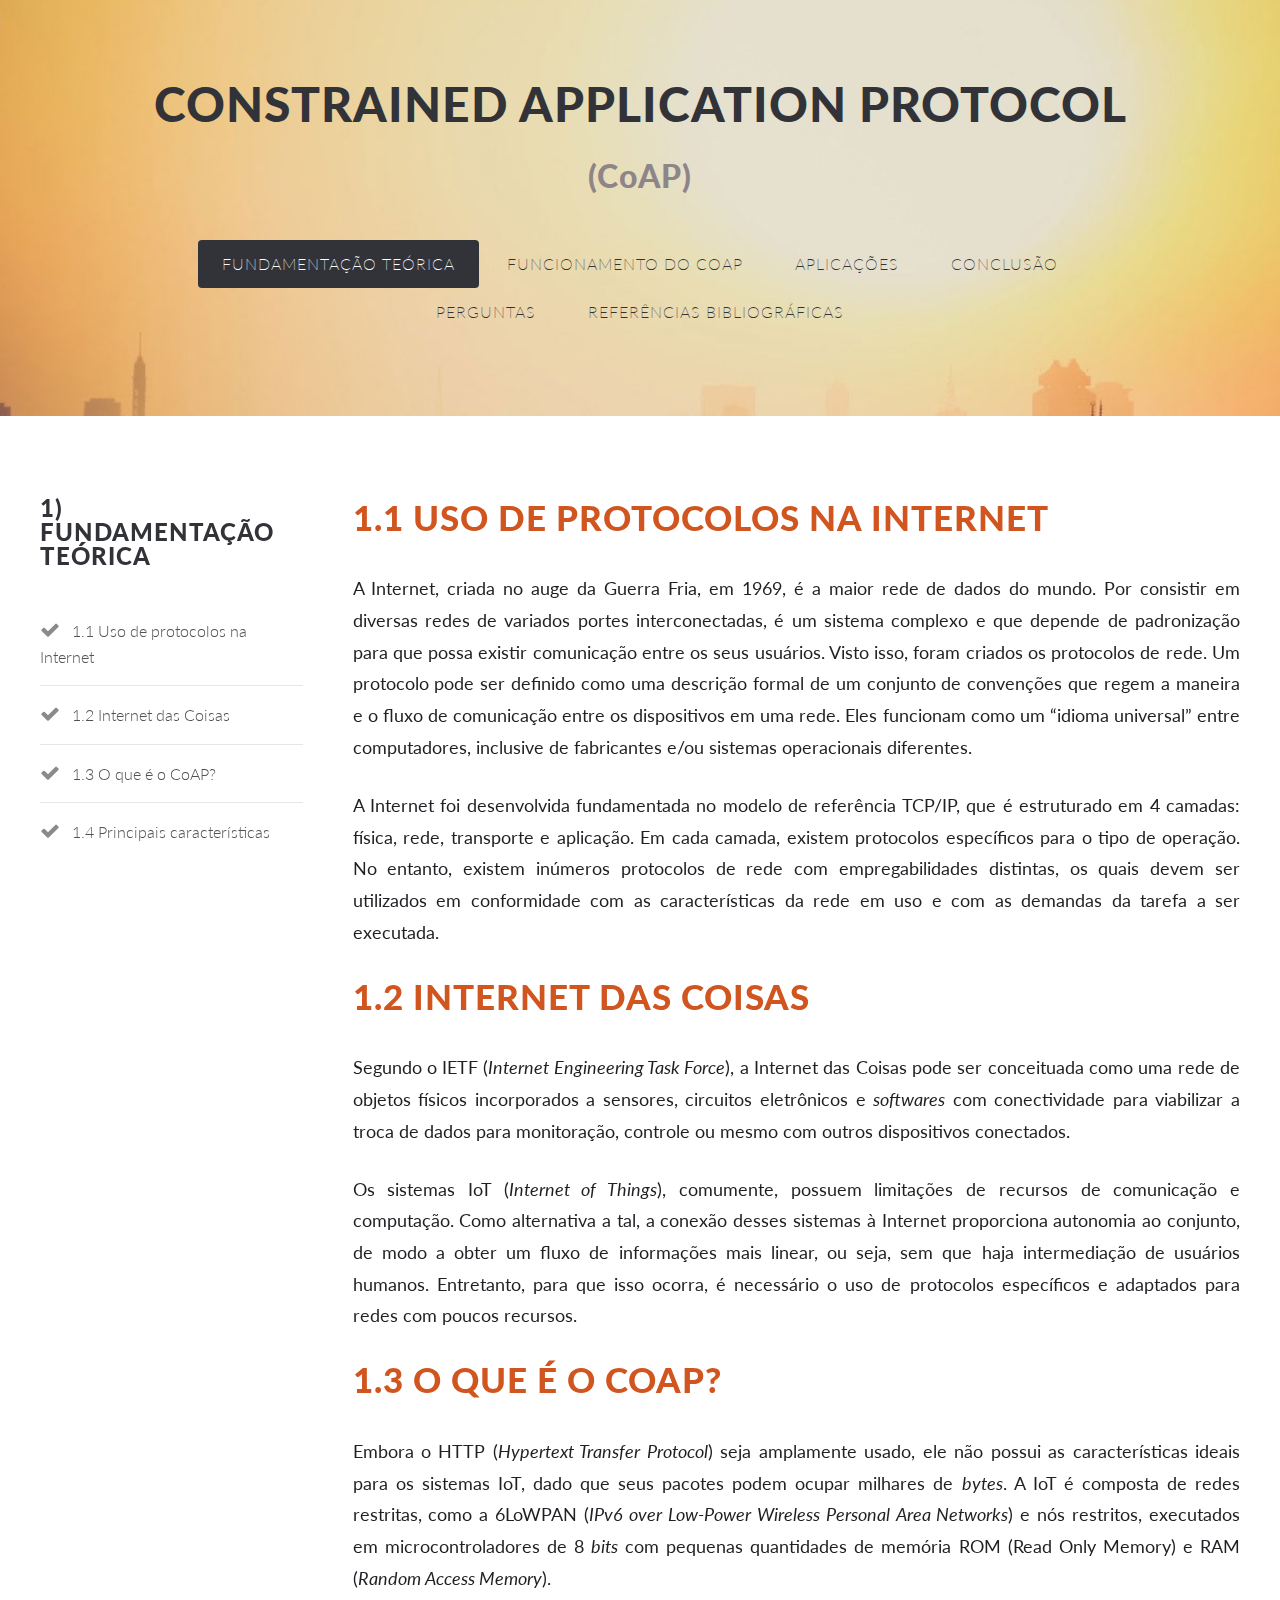
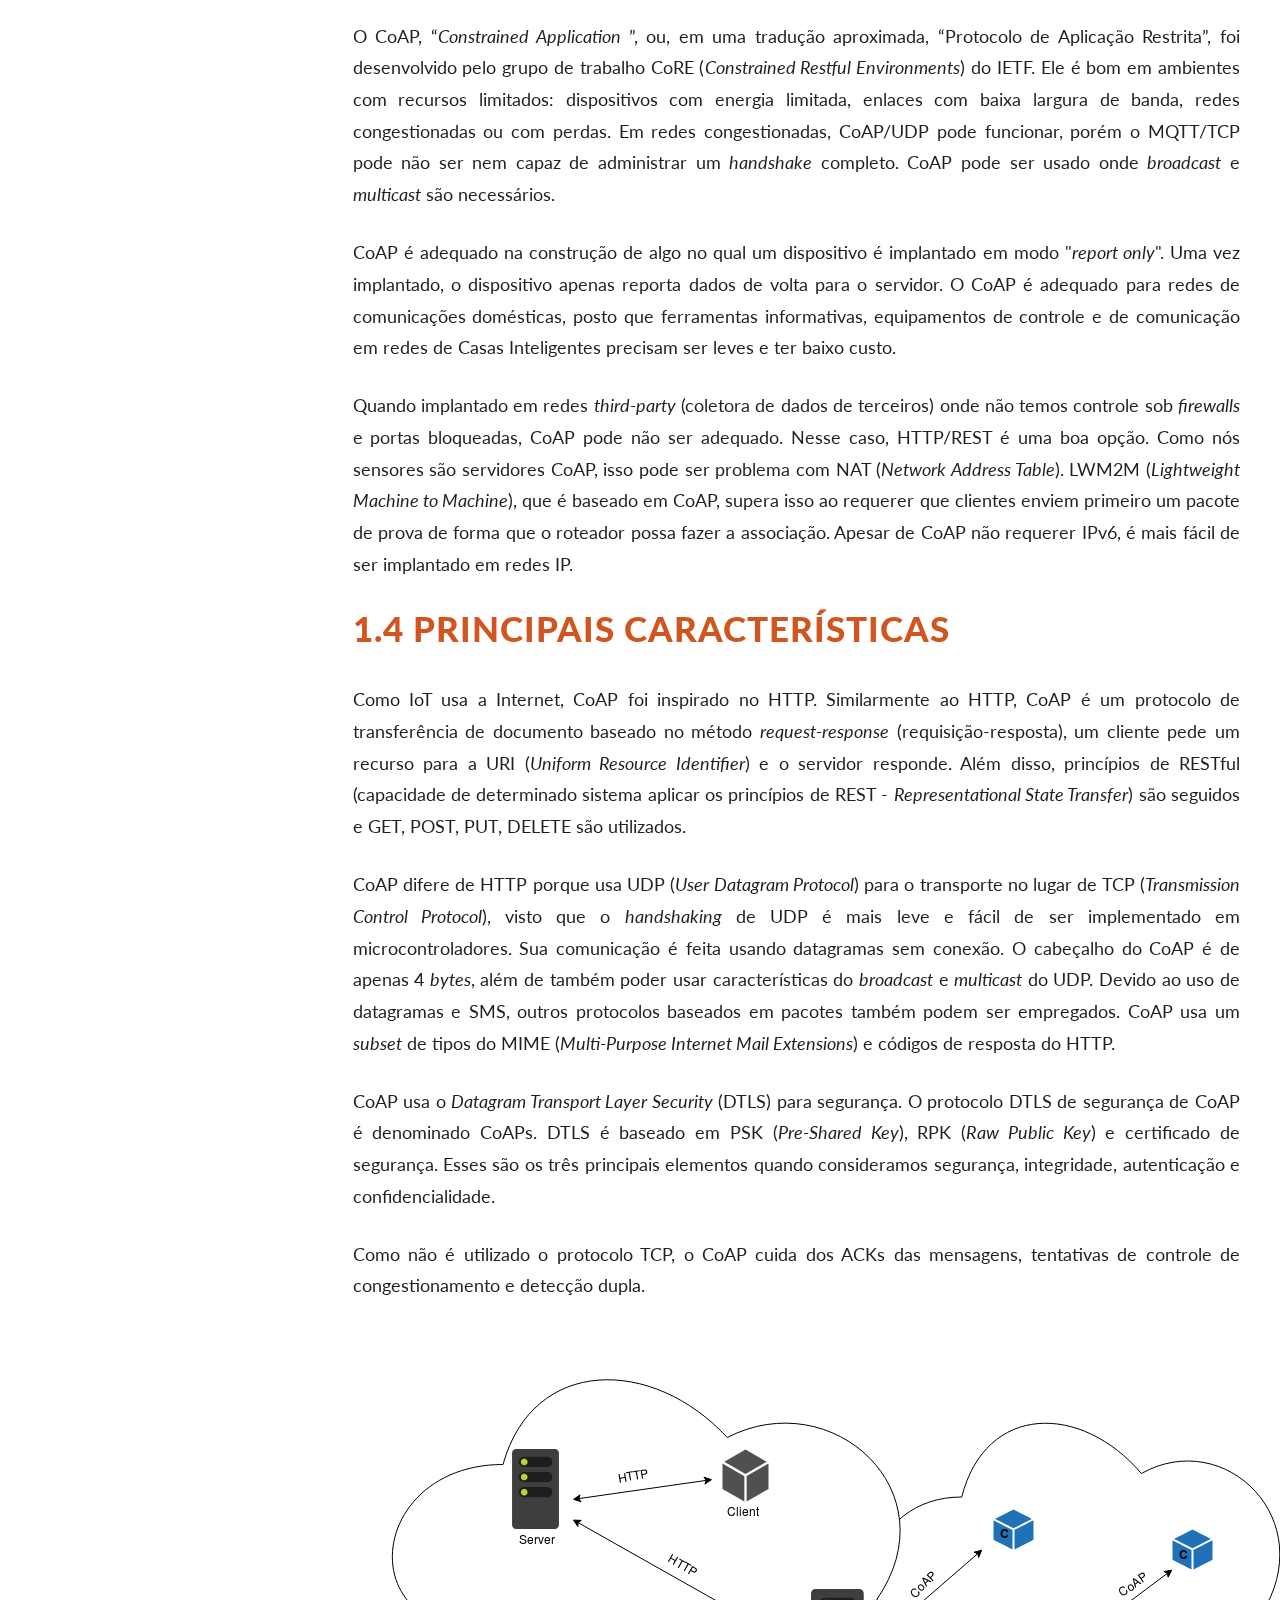
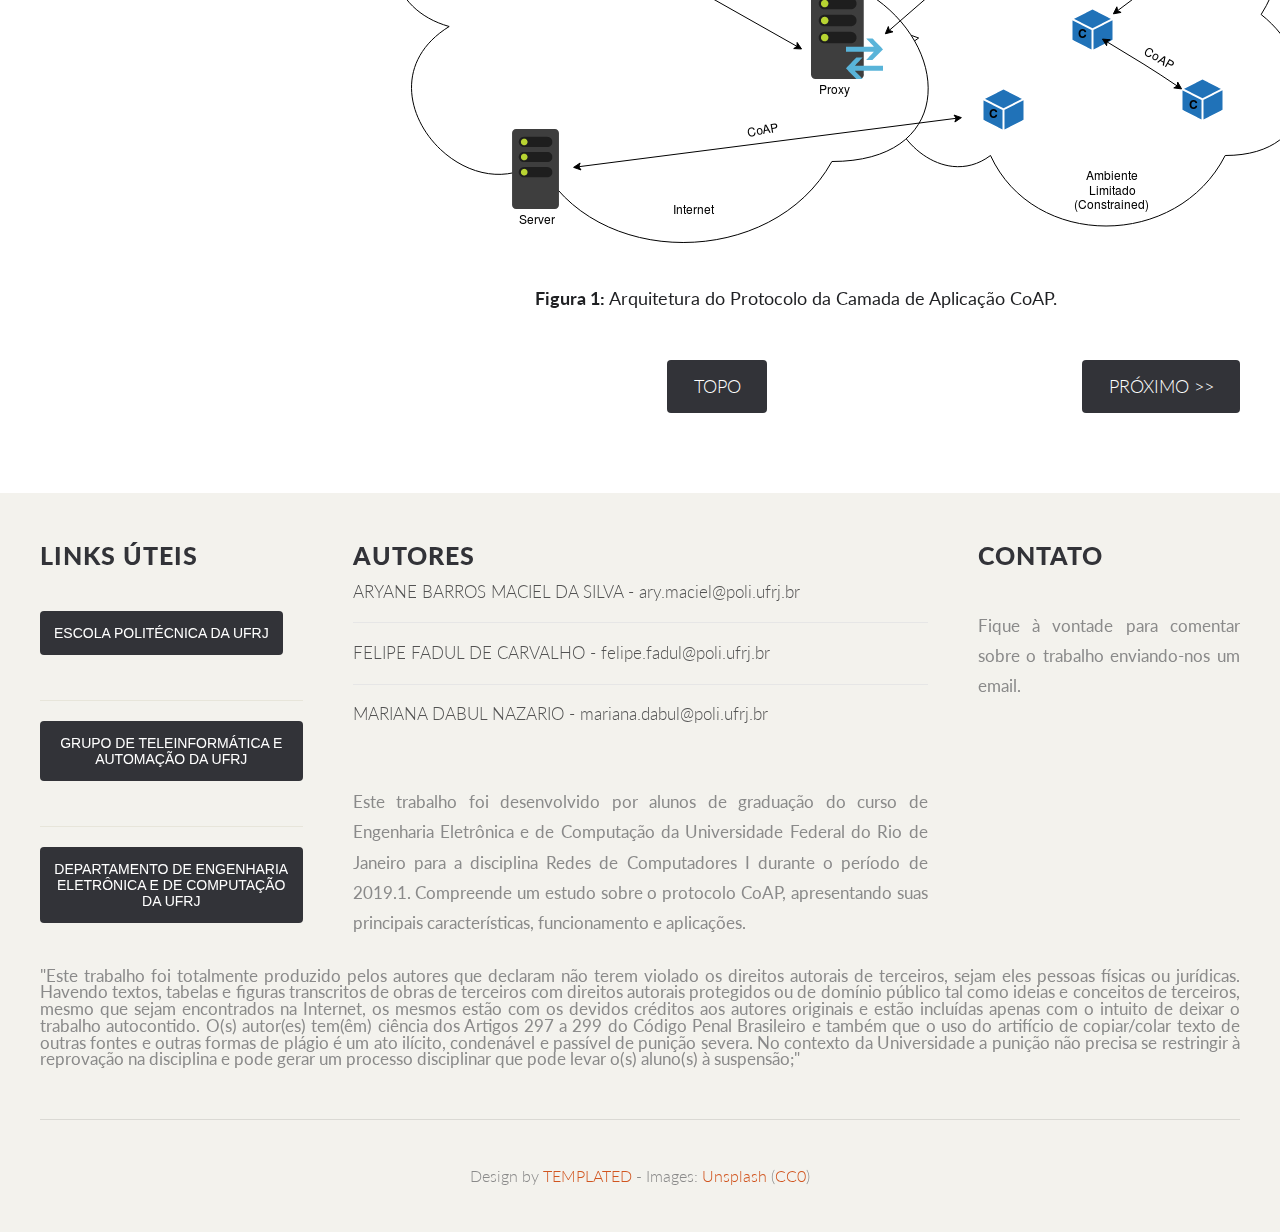
==== commit b46ccd53: "Acrescentando contéudo "Limitações do CoAP" e outras pequenas alterações." ====
--- a/index.html
+++ b/index.html
@@ -172,7 +172,7 @@
 								de UDP é mais leve e fácil de ser implementado em microcontroladores. Sua comunicação é feita usando
 								datagramas sem conexão. O cabeçalho do CoAP é de apenas 4 <italic>bytes</italic>, além de também poder
 								usar características do <italic>broadcast</italic> e <italic>multicast</italic> do UDP.
-								Devido ao uso de datagramas, SMS e outros protocolos baseados em pacotes também podem ser empregados.
+								Devido ao uso de datagramas e SMS, outros protocolos baseados em pacotes também podem ser empregados.
 								CoAP usa um <italic>subset</italic> de tipos do MIME (<italic>Multi-Purpose Internet Mail Extensions</italic>)
 								e códigos de resposta do HTTP.
 							</p>
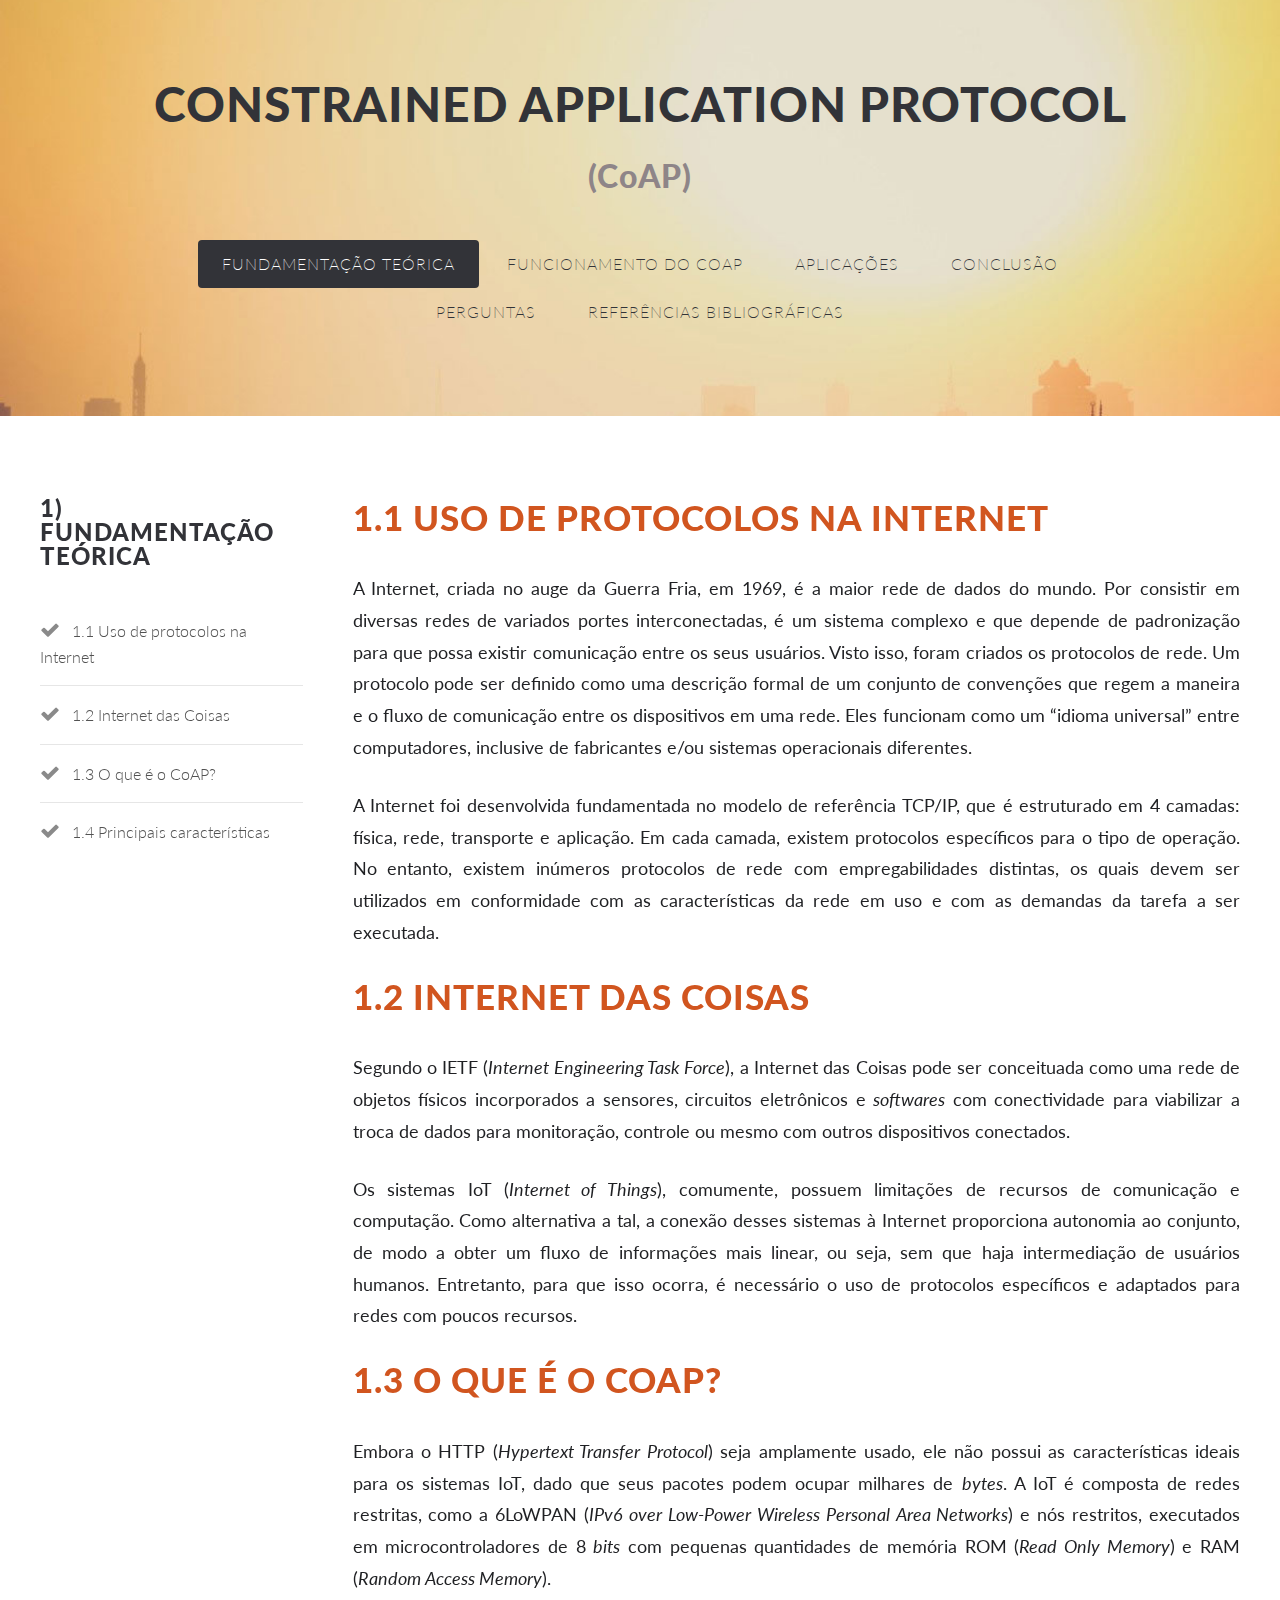
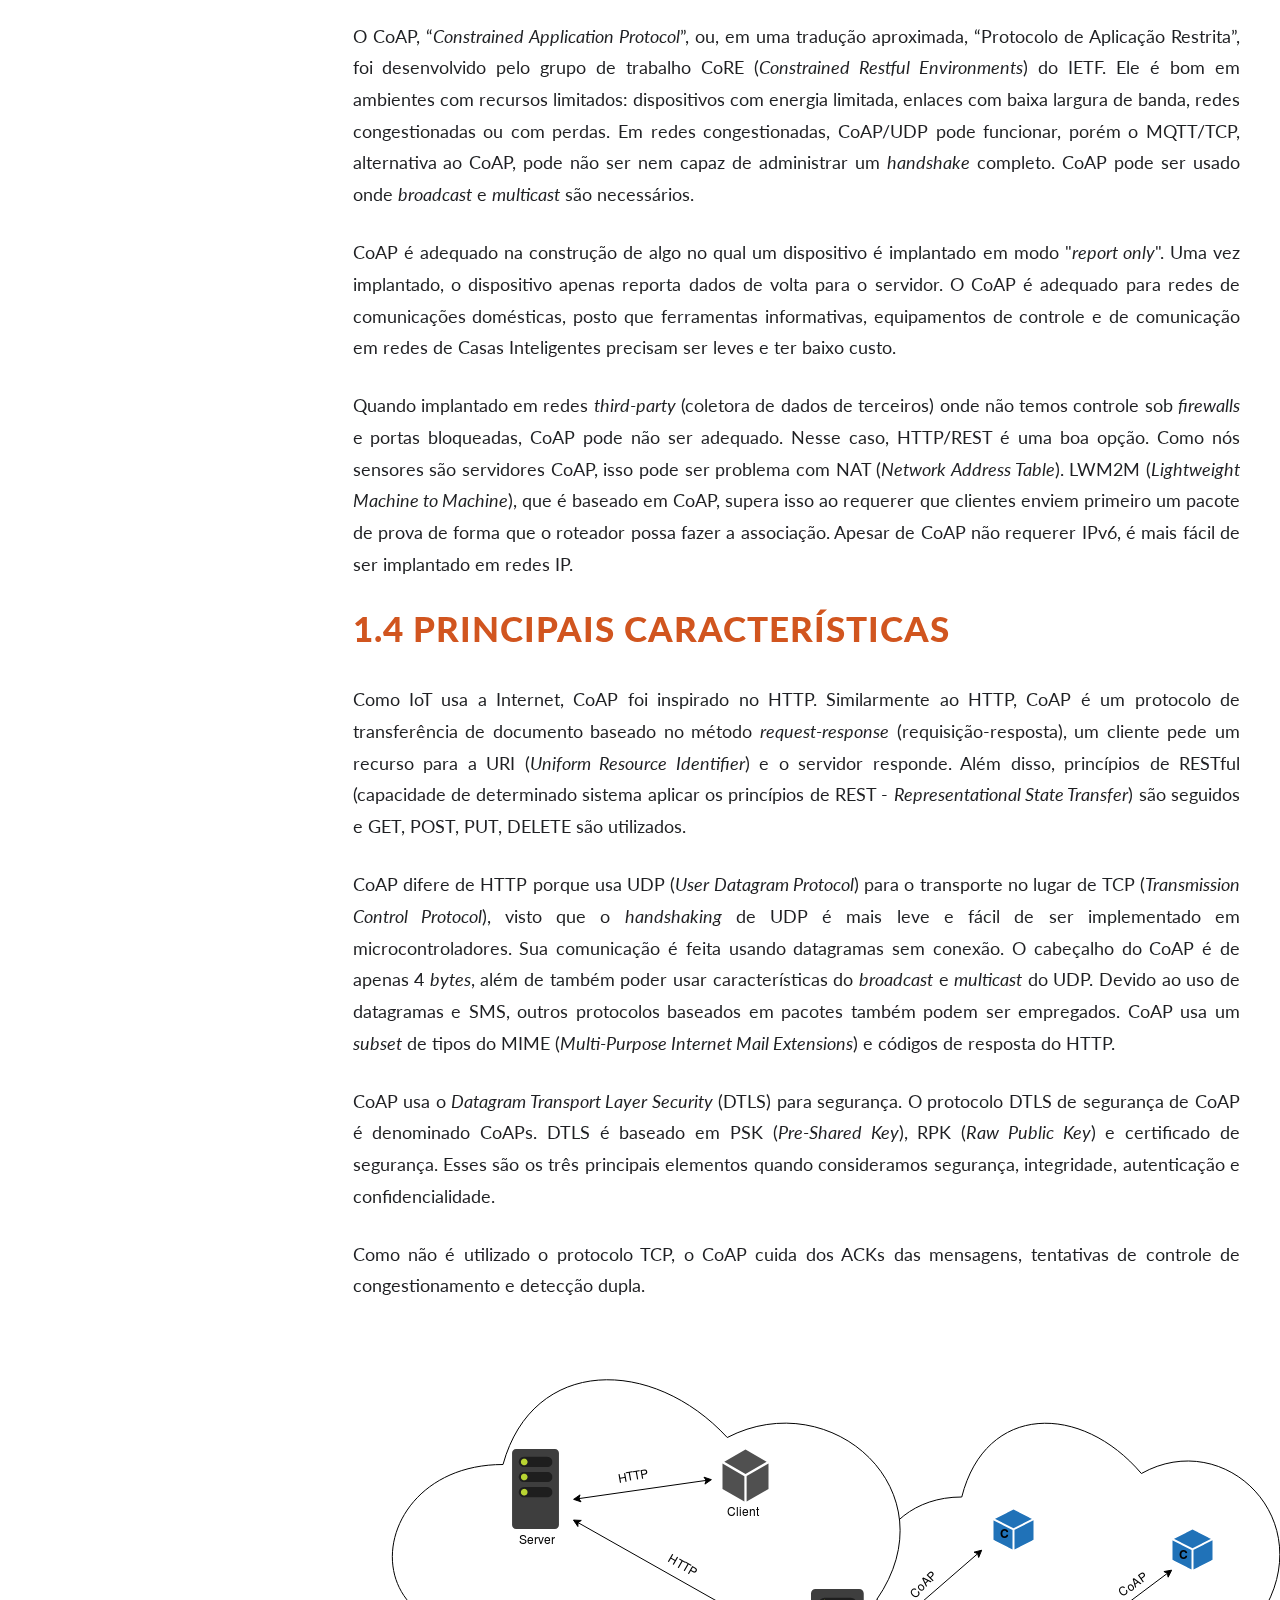
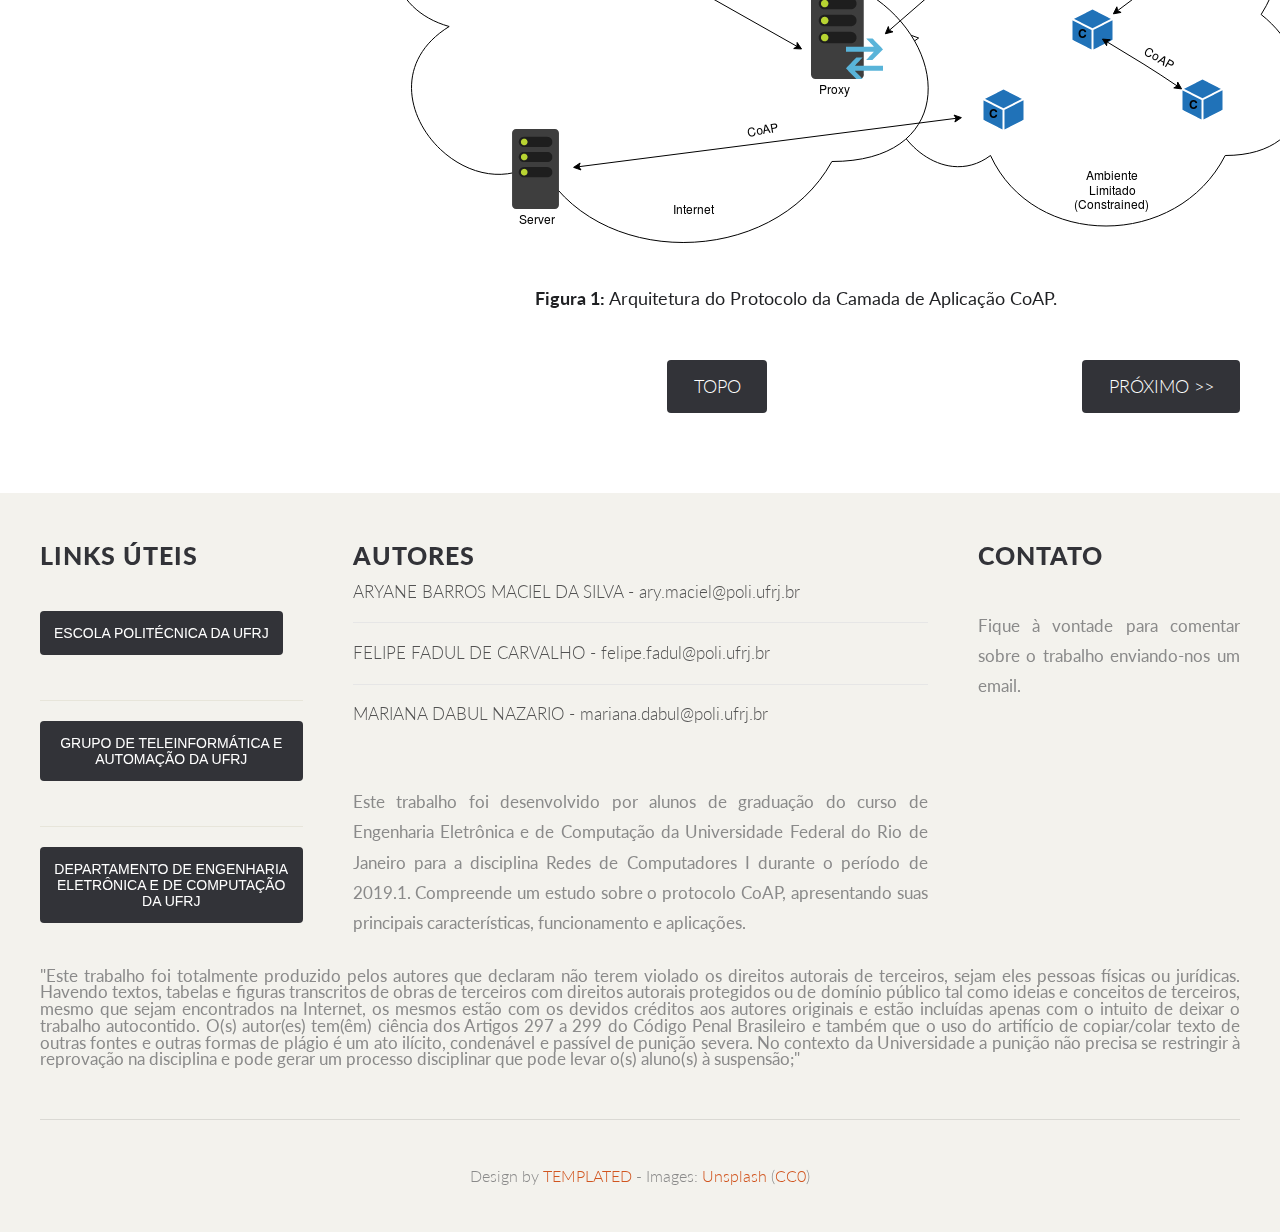
==== commit 931e3b7f: "Fazendo pequenas correções." ====
--- a/index.html
+++ b/index.html
@@ -126,16 +126,16 @@
 								características ideais para os sistemas IoT, dado que seus pacotes podem ocupar milhares
 								de <italic>bytes</italic>. A IoT é composta de redes restritas, como a 6LoWPAN (<italic>IPv6 over Low-Power 
 								Wireless Personal Area Networks</italic>) e nós restritos, executados em microcontroladores de 8
-								<italic>bits</italic> com pequenas quantidades de memória ROM (Read Only Memory)
+								<italic>bits</italic> com pequenas quantidades de memória ROM (<italic>Read Only Memory</italic>)
 								e RAM (<italic>Random Access Memory</italic>).
 							</p>
 							<p>
-								O CoAP, “<italic>Constrained Application </italic>”, ou, em uma tradução aproximada, “Protocolo
+								O CoAP, “<italic>Constrained Application Protocol</italic>”, ou, em uma tradução aproximada, “Protocolo
 								de Aplicação Restrita”, foi desenvolvido pelo grupo de trabalho CoRE (<italic>Constrained
 								Restful Environments</italic>) do IETF. Ele é bom em ambientes com recursos limitados:
 								dispositivos com energia limitada, enlaces com baixa largura de banda, redes
 								congestionadas ou com perdas. Em redes congestionadas, CoAP/UDP pode funcionar, porém o
-								MQTT/TCP pode não ser nem capaz de administrar um <italic>handshake</italic> completo.
+								MQTT/TCP, alternativa ao CoAP, pode não ser nem capaz de administrar um <italic>handshake</italic> completo.
 								CoAP pode ser usado onde <italic>broadcast</italic> e <italic>multicast</italic> são necessários.
 							</p>
 							<p>
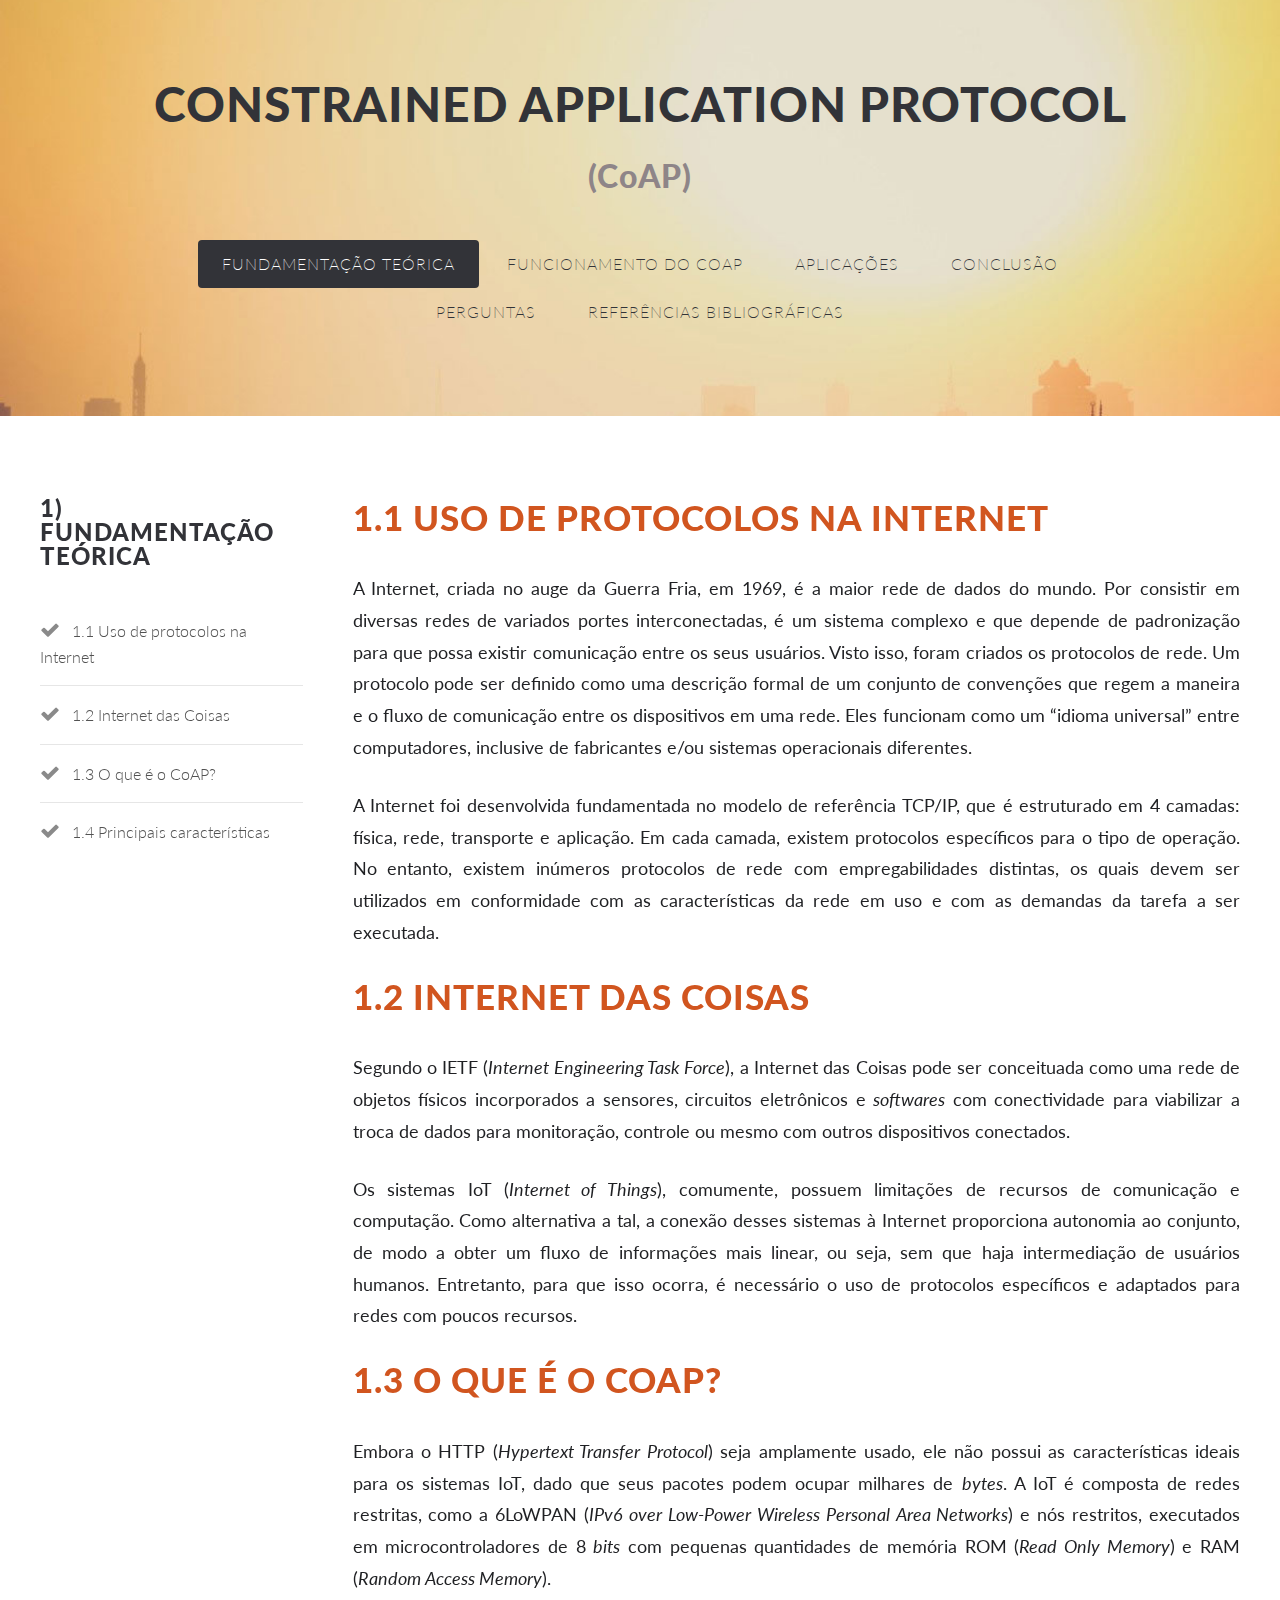
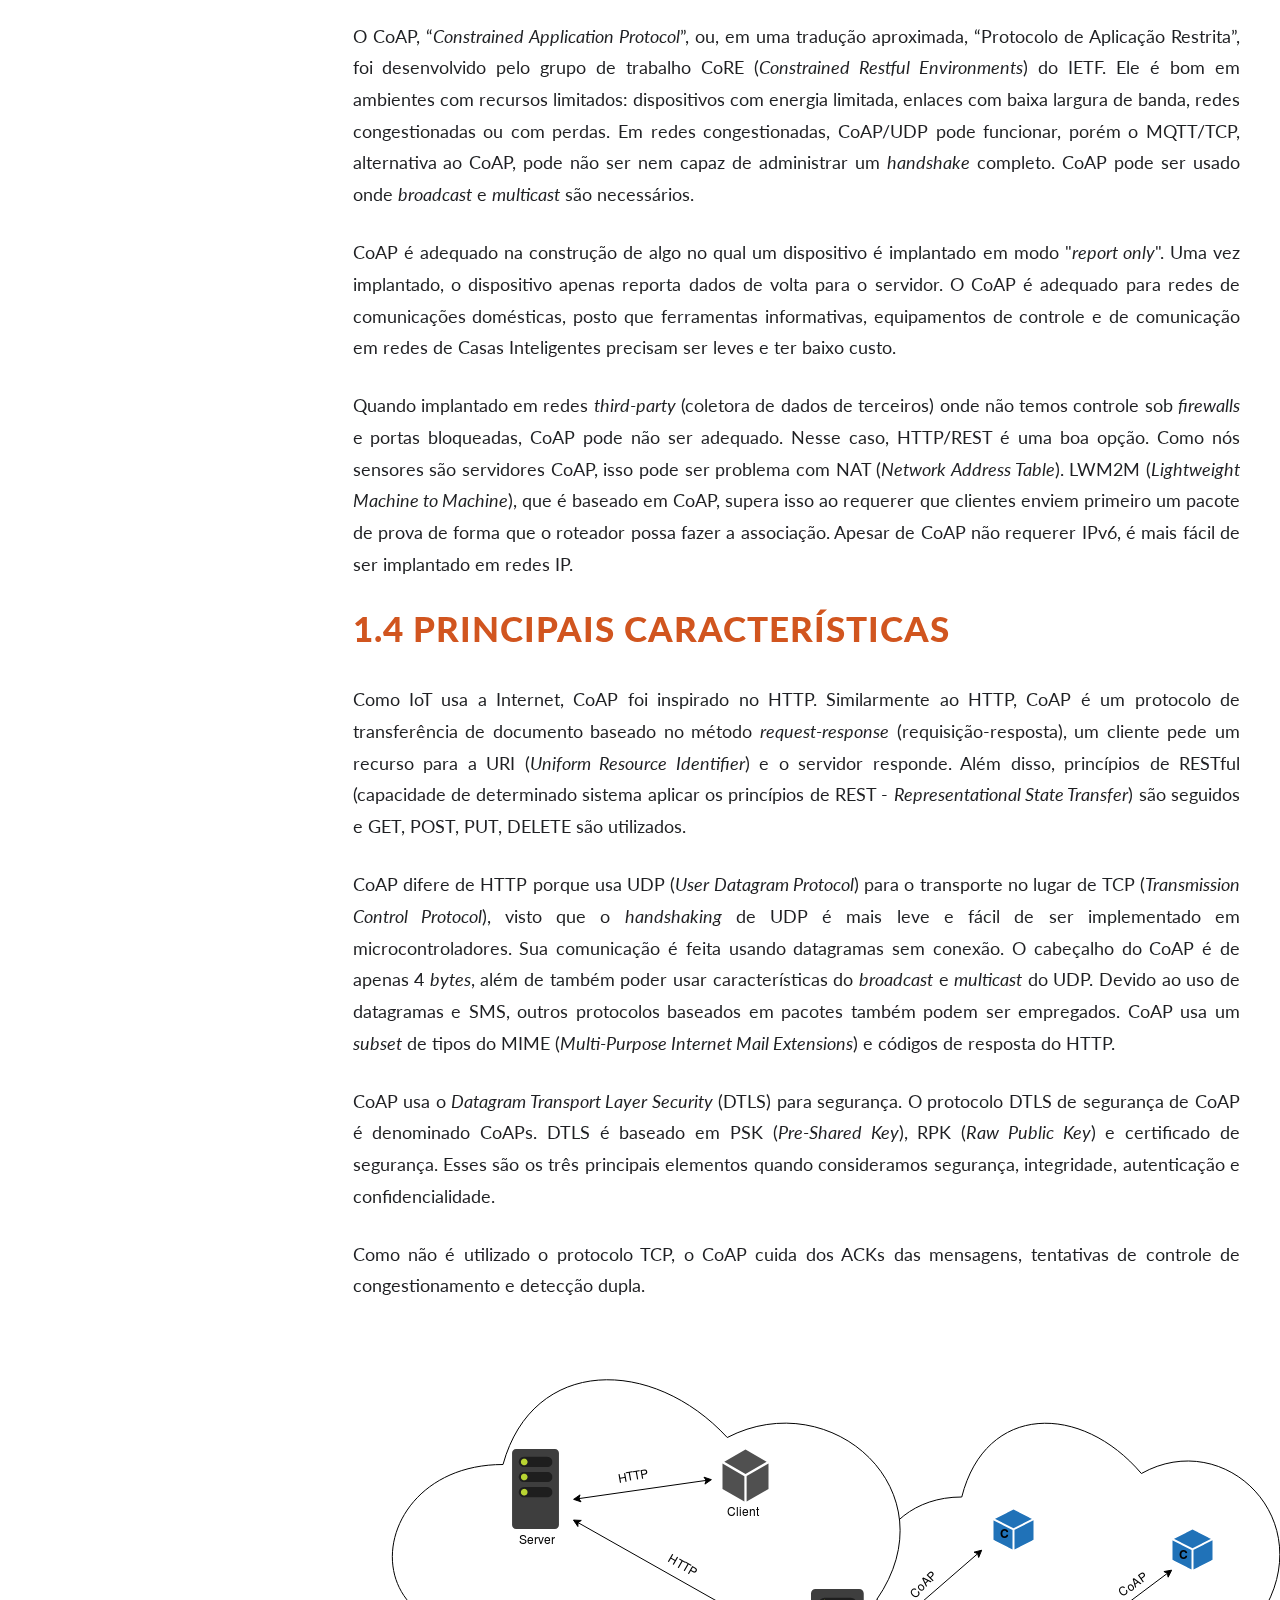
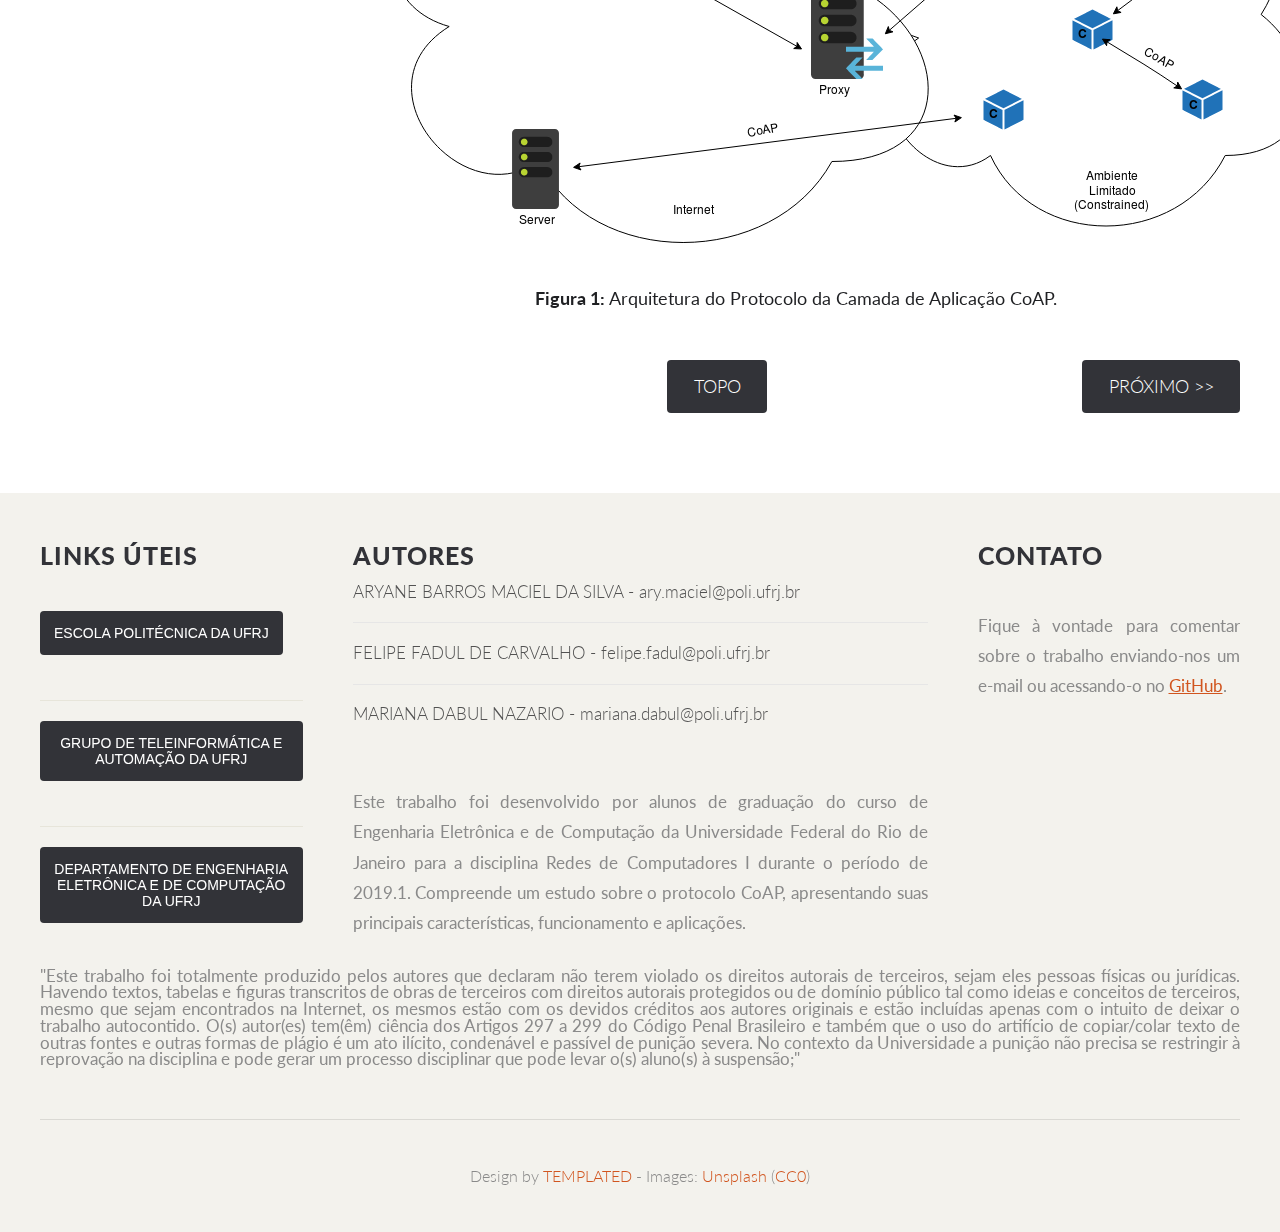
==== commit 81f1a1d7: "Adicionando link para o reposítório Git no rodapé." ====
--- a/index.html
+++ b/index.html
@@ -269,7 +269,10 @@
 								<h2>Contato</h2>
 							</header>
 							<div style="text-align: justify">
-								<p>Fique à vontade para comentar sobre o trabalho enviando-nos um email.</p>
+								<p>
+									Fique à vontade para comentar sobre o trabalho enviando-nos um e-mail ou acessando-o no 
+									<a href="https://github.com/felipefadul/CoAP" target="_blank">GitHub</a>.
+								</p>
 							</div>
 						</section>
 					</div>
--- a/css/style.css
+++ b/css/style.css
@@ -128,10 +128,6 @@
 		font-size: 1em;
 		color: #323338;
 	}
-
-	header .byline
-	{
-	}
 	
 /*********************************************************************************/
 /* Icons                                                                         */
@@ -143,10 +139,6 @@
 	{
 		text-decoration: none;
 	}
-
-		.fa.solo
-		{
-		}
 		
 			.fa.solo span
 			{
@@ -638,9 +630,6 @@
 	color: #FFFFFF;
 }
 
-ul.style3 .linkButton b {
-}
-
 ul.style3 .linkButton a {
 	color: #FFFFFF;
 }
